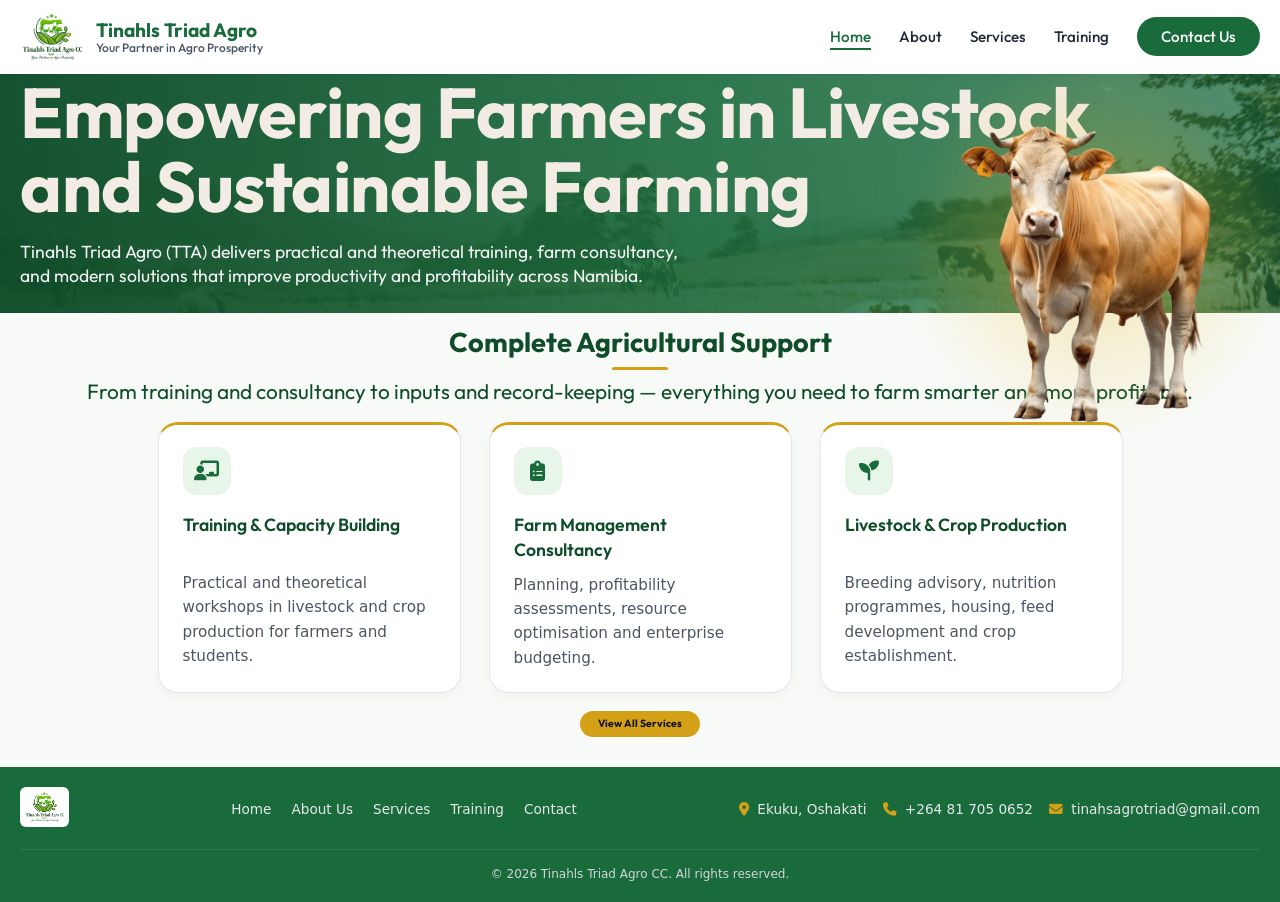
==== index.html @ 54906a51 "Remove hero buttons from index.html Removed the hero buttons section from the hero text." ====
<!DOCTYPE html>
<html lang="en">
<head>
  <meta charset="UTF-8" />
  <meta name="viewport" content="width=device-width, initial-scale=1.0" />
  <title>Tinahls Triad Agro CC | Your Partner in Agro Prosperity</title>
  <link rel="preconnect" href="https://fonts.googleapis.com" />
  <link rel="preconnect" href="https://fonts.gstatic.com" crossorigin />
  <link href="https://fonts.googleapis.com/css2?family=Outfit:wght@400;500;600;700;800&display=swap" rel="stylesheet" />
  <link rel="stylesheet" href="css/style.css" />
  <link rel="stylesheet" href="https://cdnjs.cloudflare.com/ajax/libs/font-awesome/6.5.0/css/all.min.css" />
</head>
<body>

  <!-- Header -->
  <header class="header">
    <div class="container">
      <nav class="nav">
        <a href="index.html" class="logo">
          <img src="images/logo.png" alt="Tinahls Triad Agro Logo" />
          <div class="logo-text">
            Tinahls Triad Agro
            <span>Your Partner in Agro Prosperity</span>
          </div>
        </a>
        <button class="menu-toggle" aria-label="Toggle menu" aria-expanded="false">
          <i class="fas fa-bars"></i>
        </button>
        <ul class="nav-links">
          <li><a href="index.html" class="active">Home</a></li>
          <li><a href="about.html">About</a></li>
          <li><a href="services.html">Services</a></li>
          <li><a href="training.html">Training</a></li>
          <li><a href="contact.html" class="nav-cta">Contact Us</a></li>
        </ul>
      </nav>
    </div>
  </header>

  <!-- Hero Section -->
  <section class="hero">
    <div class="container hero-container">
      <div class="hero-text">
        <h1>Empowering Farmers in Livestock<br />and Sustainable Farming</h1>
        <p>Tinahls Triad Agro (TTA) delivers practical and theoretical training, farm consultancy, and modern solutions that improve productivity and profitability across Namibia.</p>
      </div>
    </div>

    <!-- The cow image -->
    <div class="hero-image">
      <img src="images/cow.png" alt="Cow" />
    </div>
  </section>

  <!-- Services Section -->
  <section class="services-preview">
    <div class="container">
      <div class="section-header">
        <h2>Complete Agricultural Support</h2>
        <p>From training and consultancy to inputs and record-keeping — everything you need to farm smarter and more profitably.</p>
      </div>

      <div class="services-grid">
        <div class="service-card">
          <div class="service-icon"><i class="fas fa-chalkboard-teacher"></i></div>
          <h3>Training &amp; Capacity Building</h3>
          <p>Practical and theoretical workshops in livestock and crop production for farmers and students.</p>
        </div>
        <div class="service-card">
          <div class="service-icon"><i class="fas fa-clipboard-list"></i></div>
          <h3>Farm Management Consultancy</h3>
          <p>Planning, profitability assessments, resource optimisation and enterprise budgeting.</p>
        </div>
        <div class="service-card">
          <div class="service-icon"><i class="fas fa-seedling"></i></div>
          <h3>Livestock &amp; Crop Production</h3>
          <p>Breeding advisory, nutrition programmes, housing, feed development and crop establishment.</p>
        </div>
      </div>

      <div class="view-all-container">
        <a href="services.html" class="btn btn-primary">View All Services</a>
      </div>
    </div>
  </section>

  <!-- Compact Footer -->
  <footer class="footer">
    <div class="container">
      <div class="footer-compact">
        <div class="footer-brand">
          <img src="images/logo1.png" alt="Tinahls Triad Agro" />
        </div>

        <ul class="footer-links">
          <li><a href="index.html">Home</a></li>
          <li><a href="about.html">About Us</a></li>
          <li><a href="services.html">Services</a></li>
          <li><a href="training.html">Training</a></li>
          <li><a href="contact.html">Contact</a></li>
        </ul>

        <div class="footer-contact">
          <span><i class="fas fa-map-marker-alt"></i> Ekuku, Oshakati</span>
          <span><i class="fas fa-phone"></i> +264 81 705 0652</span>
          <span><i class="fas fa-envelope"></i> tinahsagrotriad@gmail.com</span>
        </div>
      </div>

      <div class="footer-bottom">
        <p>&copy; 2026 Tinahls Triad Agro CC. All rights reserved.</p>
      </div>
    </div>
  </footer>

  <script src="js/main.js"></script>
</body>
</html>
---- css/style.css ----
/* ===== Tinahls Triad Agro – Main Stylesheet ===== */
:root {
  --primary: #1a6b3c;
  --primary-dark: #0f4d2a;
  --primary-light: #2d8a52;
  --accent: #d4a017;
  --accent-light: #e8b923;
  --text-dark: #1f2937;
  --text-muted: #4b5563;
  --bg-light: #f8faf7;
  --cream: #f3ece4;
  --white: #ffffff;
  --shadow: 0 10px 30px rgba(0, 0, 0, 0.08);
  --radius: 16px;
  --font-display: 'Outfit', 'Segoe UI', system-ui, sans-serif;
}

* {
  margin: 0;
  padding: 0;
  box-sizing: border-box;
}

a {
  text-decoration: none;
}

body {
  font-family: 'Segoe UI', system-ui, -apple-system, sans-serif;
  color: var(--text-dark);
  line-height: 1.4;
  background: var(--white);
  overflow-x: hidden;
  display: flex;
  flex-direction: column;
  min-height: 100vh;
}

/* ===== CONTAINER ===== */
.container {
  width: 100%;
  max-width: 1300px;
  margin: 0 auto;
  padding: 0 20px;
}

/* ===== HEADER ===== */
.header {
  background: var(--white);
  box-shadow: 0 2px 10px rgba(0, 0, 0, 0.05);
  position: relative;
  z-index: 1000;
  flex-shrink: 0;
}

.nav {
  display: flex;
  align-items: center;
  justify-content: space-between;
  padding: 12px 0;
}

.logo { display: flex; align-items: center; gap: 12px; }
.logo img { height: 50px; width: auto; }
.logo-text { font-family: var(--font-display); font-size: 1.2rem; font-weight: 700; color: var(--primary); line-height: 1.1; }
.logo-text span { display: block; font-size: 0.75rem; font-weight: 500; color: var(--text-muted); }

.nav-links { display: flex; gap: 28px; list-style: none; align-items: center; }
.nav-links a { font-family: var(--font-display); font-weight: 500; color: var(--text-dark); font-size: 0.95rem; transition: color 0.2s; position: relative; }
.nav-links a:hover, .nav-links a.active { color: var(--primary); }
.nav-links a.active::after { content: ''; position: absolute; bottom: -4px; left: 0; width: 100%; height: 2px; background: var(--primary); }
.nav-cta { background: var(--primary); color: white !important; padding: 10px 24px; border-radius: 50px; }
.menu-toggle { display: none; background: none; border: none; font-size: 1.5rem; color: var(--primary); cursor: pointer; }

/* ===== HERO SECTION ===== */
.hero {
  /* Dark-green overlay on top of the photo. If the photo is missing, the plain green still shows. */
  background:
    linear-gradient(90deg, rgba(15, 77, 42, 0.96) 0%, rgba(26, 107, 60, 0.88) 55%, rgba(26, 107, 60, 0.65) 100%),
    url('../images/hero-bg.jpg') center / cover no-repeat,
    var(--primary);
  color: white;
  padding: 2px 0 26px;
  position: relative;
  flex-shrink: 0;
}

.hero-container {
  position: relative;
  z-index: 2;
}

.hero-text {
  max-width: 100%;
}

.hero-text h1 {
  font-family: var(--font-display);
  font-size: clamp(2.2rem, 5.6vw, 4.4rem);
  line-height: 1.05;
  margin-bottom: 16px;
  font-weight: 700;
  letter-spacing: -0.5px;
  color: var(--cream);
}

.hero-text p {
  font-family: var(--font-display);
  font-size: 1.1rem;
  opacity: 0.95;
  margin-bottom: 0;
  line-height: 1.35;
  max-width: 680px;
}

.btn {
  display: inline-flex;
  align-items: center;
  justify-content: center;
  padding: 14px 36px;
  border-radius: 50px;
  font-family: var(--font-display);
  font-weight: 700;
  font-size: 1.05rem;
  transition: all 0.3s ease;
  border: none;
  cursor: pointer;
}

.btn-outline { background: transparent; color: white; border: 2px solid rgba(255, 255, 255, 0.6); }
.btn-outline:hover { background: white; color: var(--primary); }
.btn-primary { background: var(--accent); color: #111; }

/* THE COW – starts near the top of the hero, hangs over the cards */
.hero-image {
  position: absolute;
  right: 2%;
  top: 40px;
  width: 29%;
  max-width: 320px;
  z-index: 10;
}

/* Soft gold glow behind the cow */
.hero-image::before {
  content: '';
  position: absolute;
  left: 50%;
  top: 42%;
  width: 130%;
  aspect-ratio: 1;
  transform: translate(-50%, -50%);
  background: radial-gradient(circle, rgba(232, 185, 35, 0.35) 0%, rgba(232, 185, 35, 0) 65%);
  z-index: -1;
  pointer-events: none;
}

.hero-image img {
  display: block;
  width: 100%;
  height: auto;
  object-fit: contain;
}

/* ===== SERVICES SECTION ===== */
.services-preview {
  padding: 10px 0 30px;
  background: var(--bg-light);
  flex-grow: 1;
  position: relative;
  z-index: 5;
}

.section-header { text-align: center; margin-bottom: 18px; }
.section-header h2 {
  font-family: var(--font-display);
  font-size: 1.7rem;
  font-weight: 700;
  color: var(--primary-dark);
  margin-bottom: 2px;
}
.section-header h2::after {
  content: '';
  display: block;
  width: 56px;
  height: 3px;
  margin: 6px auto 8px;
  border-radius: 3px;
  background: var(--accent);
}
.section-header p {
  font-family: var(--font-display);
  color: var(--primary-dark);
  font-size: 1.3rem;
  font-weight: 400;
  line-height: 1.25;
}

.services-grid {
  display: grid;
  grid-template-columns: repeat(3, 1fr);
  gap: 28px;
  max-width: 965px;
  margin: 0 auto 18px;
}
.service-card {
  background: white;
  border: 1px solid #e5e7eb;
  border-radius: 20px;
  padding: 22px 24px;
  box-shadow: 0 4px 10px rgba(0,0,0,0.03);
  border-top: 3px solid var(--accent);
  transition: transform 0.25s ease, box-shadow 0.25s ease;
}
.service-card:hover {
  transform: translateY(-6px);
  box-shadow: 0 14px 30px rgba(0,0,0,0.10);
}
.service-icon {
  width: 48px;
  height: 48px;
  background: #e8f5e9;
  border-radius: 14px;
  display: flex;
  align-items: center;
  justify-content: center;
  font-size: 1.25rem;
  color: var(--primary);
  margin-bottom: 18px;
}
.service-card h3 { font-family: var(--font-display); font-size: 1.1rem; font-weight: 600; margin-bottom: 10px; color: var(--primary-dark); min-height: 2.7em; }
.service-card p { color: var(--text-muted); font-size: 0.95rem; line-height: 1.6; }

.view-all-container { text-align: center; }
.view-all-container .btn-primary {
  padding: 6px 18px;
  font-size: 0.65rem;
  font-weight: 700;
}

/* ===== COMPACT FOOTER ===== */
.footer { background: var(--primary); color: #d1d5db; padding: 20px 0; flex-shrink: 0; }
.footer-compact { display: flex; justify-content: space-between; align-items: center; flex-wrap: wrap; gap: 15px; font-size: 0.85rem; }
.footer-brand img { height: 40px; background: white; padding: 4px; border-radius: 6px; }
.footer-links { display: flex; gap: 20px; list-style: none; }
.footer-links a { color: #e5e7eb !important; transition: color 0.2s; }
.footer-links a:hover { color: var(--accent) !important; }
.footer-contact { display: flex; gap: 16px; align-items: center; color: #e5e7eb; }
.footer-contact i { color: var(--accent); margin-right: 4px; }
.footer-bottom { text-align: center; margin-top: 16px; padding-top: 16px; border-top: 1px solid rgba(255,255,255,0.1); font-size: 0.75rem; }

/* ===== RESPONSIVE ===== */
@media (max-width: 992px) {
  .hero { padding: 20px 0 170px; }
  .hero-text { text-align: center; }
  .hero-text h1 br { display: none; }
  .hero-text p { margin: 0 auto; }

  .hero-image {
    right: 50%;
    top: auto;
    transform: translateX(50%);
    bottom: -20px;
    width: 80%;
    max-width: 300px;
  }

  .services-preview { padding-top: 40px; }
  .services-grid { grid-template-columns: 1fr; max-width: 420px; }
  .service-card h3 { min-height: 0; }
  body { min-height: auto; }
  .container { padding: 0 20px; }
}

@media (max-width: 768px) {
  .menu-toggle { display: block; }
  .nav-links { display: none; position: absolute; top: 100%; left: 0; right: 0; background: white; flex-direction: column; padding: 20px; box-shadow: 0 10px 20px rgba(0,0,0,0.1); }
  .nav-links.active { display: flex; }
  .footer-compact { flex-direction: column; text-align: center; }
  .footer-links, .footer-contact { flex-direction: column; gap: 10px; }
}
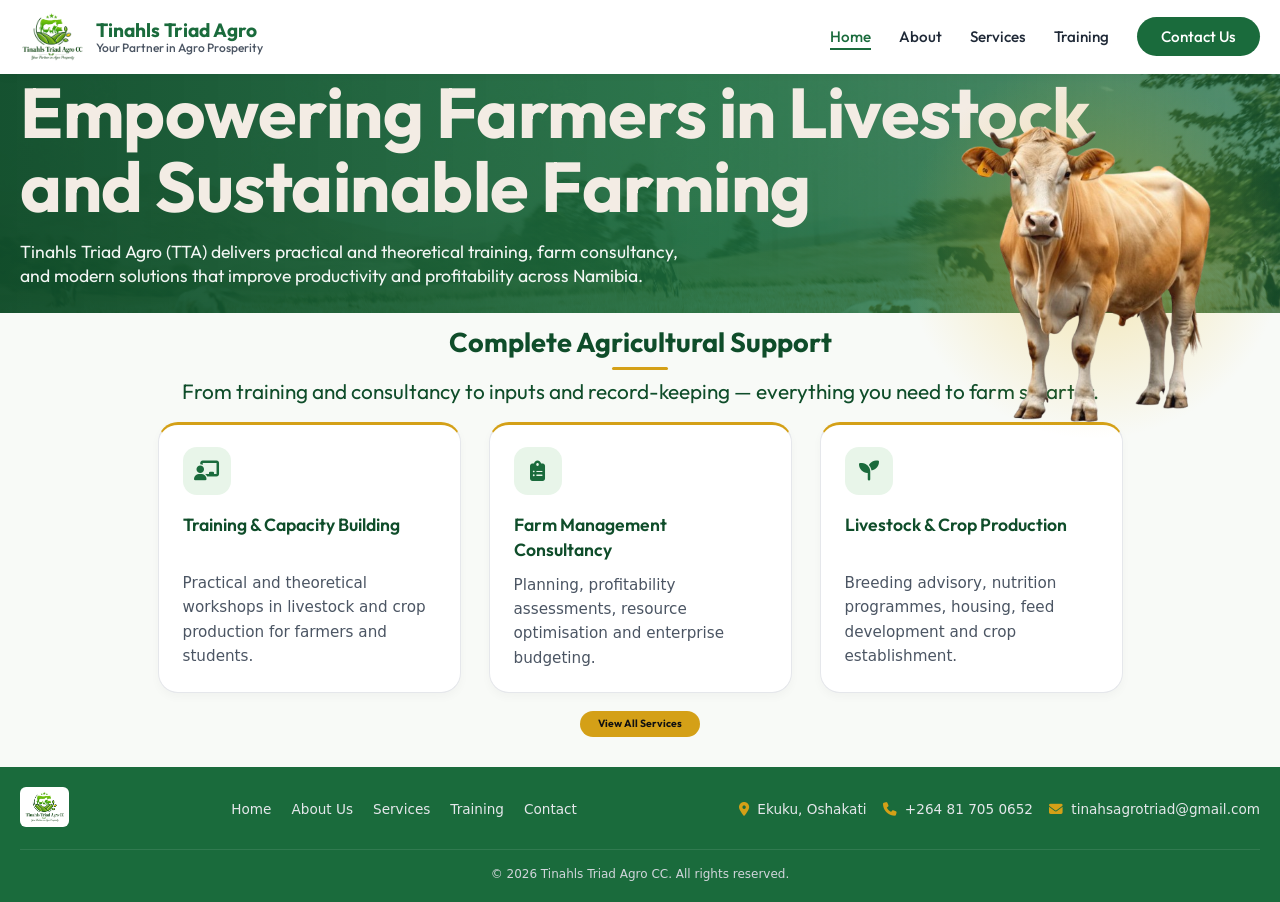
==== commit b84ff8c1: "Update index.html" ====
--- a/index.html
+++ b/index.html
@@ -57,7 +57,7 @@
     <div class="container">
       <div class="section-header">
         <h2>Complete Agricultural Support</h2>
-        <p>From training and consultancy to inputs and record-keeping — everything you need to farm smarter and more profitably.</p>
+        <p>From training and consultancy to inputs and record-keeping — everything you need to farm smarter.</p>
       </div>
 
       <div class="services-grid">
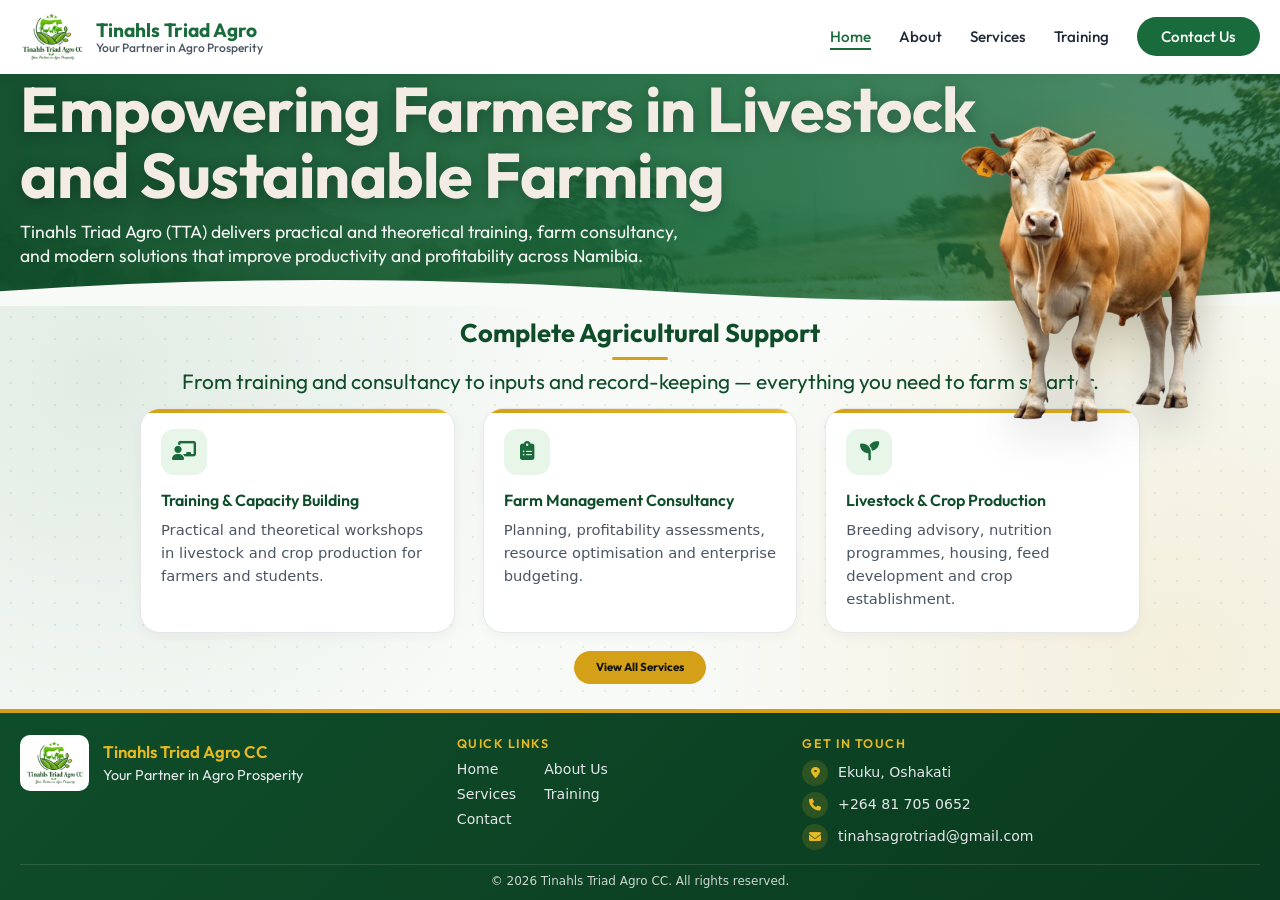
==== commit 4a3d1b2c: "Add meta description and update footer structure" ====
--- a/index.html
+++ b/index.html
@@ -4,6 +4,7 @@
   <meta charset="UTF-8" />
   <meta name="viewport" content="width=device-width, initial-scale=1.0" />
   <title>Tinahls Triad Agro CC | Your Partner in Agro Prosperity</title>
+  <meta name="description" content="Tinahls Triad Agro (TTA) delivers training, farm consultancy and modern solutions that improve productivity and profitability for farmers across Namibia." />
   <link rel="preconnect" href="https://fonts.googleapis.com" />
   <link rel="preconnect" href="https://fonts.gstatic.com" crossorigin />
   <link href="https://fonts.googleapis.com/css2?family=Outfit:wght@400;500;600;700;800&display=swap" rel="stylesheet" />
@@ -84,26 +85,36 @@
     </div>
   </section>
 
-  <!-- Compact Footer -->
+  <!-- Footer -->
   <footer class="footer">
     <div class="container">
-      <div class="footer-compact">
+      <div class="footer-grid">
         <div class="footer-brand">
           <img src="images/logo1.png" alt="Tinahls Triad Agro" />
+          <p>
+            <strong>Tinahls Triad Agro CC</strong>
+            Your Partner in Agro Prosperity
+          </p>
         </div>
 
-        <ul class="footer-links">
-          <li><a href="index.html">Home</a></li>
-          <li><a href="about.html">About Us</a></li>
-          <li><a href="services.html">Services</a></li>
-          <li><a href="training.html">Training</a></li>
-          <li><a href="contact.html">Contact</a></li>
-        </ul>
+        <div class="footer-col">
+          <h4>Quick Links</h4>
+          <ul class="footer-links">
+            <li><a href="index.html">Home</a></li>
+            <li><a href="about.html">About Us</a></li>
+            <li><a href="services.html">Services</a></li>
+            <li><a href="training.html">Training</a></li>
+            <li><a href="contact.html">Contact</a></li>
+          </ul>
+        </div>
 
-        <div class="footer-contact">
-          <span><i class="fas fa-map-marker-alt"></i> Ekuku, Oshakati</span>
-          <span><i class="fas fa-phone"></i> +264 81 705 0652</span>
-          <span><i class="fas fa-envelope"></i> tinahsagrotriad@gmail.com</span>
+        <div class="footer-col">
+          <h4>Get in Touch</h4>
+          <div class="footer-contact">
+            <span><i class="fas fa-map-marker-alt"></i> Ekuku, Oshakati</span>
+            <span><i class="fas fa-phone"></i> +264 81 705 0652</span>
+            <span><i class="fas fa-envelope"></i> tinahsagrotriad@gmail.com</span>
+          </div>
         </div>
       </div>
 
--- a/css/style.css
+++ b/css/style.css
@@ -1,7 +1,8 @@
-/* ===== Tinahls Triad Agro – Main Stylesheet ===== */
+/* ===== Tinahls Triad Agro – Main Stylesheet (final) ===== */
 :root {
   --primary: #1a6b3c;
   --primary-dark: #0f4d2a;
+  --primary-deep: #0a3a1f;
   --primary-light: #2d8a52;
   --accent: #d4a017;
   --accent-light: #e8b923;
@@ -21,8 +22,14 @@
   box-sizing: border-box;
 }
 
-a {
-  text-decoration: none;
+html { scroll-behavior: smooth; }
+
+a { text-decoration: none; }
+a:focus-visible,
+button:focus-visible {
+  outline: 3px solid var(--accent-light);
+  outline-offset: 3px;
+  border-radius: 6px;
 }
 
 body {
@@ -36,6 +43,16 @@
   min-height: 100vh;
 }
 
+/* ===== ANIMATIONS (play once on load) ===== */
+@keyframes fadeUp {
+  from { opacity: 0; transform: translateY(16px); }
+  to   { opacity: 1; transform: none; }
+}
+@keyframes fadeIn {
+  from { opacity: 0; }
+  to   { opacity: 1; }
+}
+
 /* ===== CONTAINER ===== */
 .container {
   width: 100%;
@@ -69,7 +86,8 @@
 .nav-links a { font-family: var(--font-display); font-weight: 500; color: var(--text-dark); font-size: 0.95rem; transition: color 0.2s; position: relative; }
 .nav-links a:hover, .nav-links a.active { color: var(--primary); }
 .nav-links a.active::after { content: ''; position: absolute; bottom: -4px; left: 0; width: 100%; height: 2px; background: var(--primary); }
-.nav-cta { background: var(--primary); color: white !important; padding: 10px 24px; border-radius: 50px; }
+.nav-cta { background: var(--primary); color: white !important; padding: 10px 24px; border-radius: 50px; transition: background 0.25s, transform 0.25s; }
+.nav-cta:hover { background: var(--primary-dark); transform: translateY(-2px); }
 .menu-toggle { display: none; background: none; border: none; font-size: 1.5rem; color: var(--primary); cursor: pointer; }
 
 /* ===== HERO SECTION ===== */
@@ -80,9 +98,22 @@
     url('../images/hero-bg.jpg') center / cover no-repeat,
     var(--primary);
   color: white;
-  padding: 2px 0 26px;
+  padding: 2px 0 38px;
   position: relative;
   flex-shrink: 0;
+}
+
+/* Soft curved edge at the bottom of the hero */
+.hero::after {
+  content: '';
+  position: absolute;
+  left: 0;
+  right: 0;
+  bottom: -1px;
+  height: 34px;
+  z-index: 1;
+  pointer-events: none;
+  background: url("data:image/svg+xml,%3Csvg xmlns='http://www.w3.org/2000/svg' viewBox='0 0 1440 60' preserveAspectRatio='none'%3E%3Cpath fill='%23f8faf7' d='M0 60V32C240 6 480 6 720 30s480 26 720 2V60z'/%3E%3C/svg%3E") center / 100% 100% no-repeat;
 }
 
 .hero-container {
@@ -96,12 +127,14 @@
 
 .hero-text h1 {
   font-family: var(--font-display);
-  font-size: clamp(2.2rem, 5.6vw, 4.4rem);
+  font-size: clamp(2.2rem, min(5.4vw, 7vh), 4.2rem);
   line-height: 1.05;
-  margin-bottom: 16px;
+  margin-bottom: 12px;
   font-weight: 700;
   letter-spacing: -0.5px;
   color: var(--cream);
+  text-shadow: 0 2px 14px rgba(0, 0, 0, 0.25);
+  animation: fadeUp 0.7s ease backwards;
 }
 
 .hero-text p {
@@ -111,6 +144,7 @@
   margin-bottom: 0;
   line-height: 1.35;
   max-width: 680px;
+  animation: fadeUp 0.7s ease 0.15s backwards;
 }
 
 .btn {
@@ -127,9 +161,8 @@
   cursor: pointer;
 }
 
-.btn-outline { background: transparent; color: white; border: 2px solid rgba(255, 255, 255, 0.6); }
-.btn-outline:hover { background: white; color: var(--primary); }
 .btn-primary { background: var(--accent); color: #111; }
+.btn-primary:hover { background: var(--accent-light); transform: translateY(-2px); box-shadow: 0 8px 18px rgba(212, 160, 23, 0.35); }
 
 /* THE COW – starts near the top of the hero, hangs over the cards */
 .hero-image {
@@ -139,6 +172,7 @@
   width: 29%;
   max-width: 320px;
   z-index: 10;
+  animation: fadeIn 0.9s ease 0.2s backwards;
 }
 
 /* Soft gold glow behind the cow */
@@ -147,10 +181,10 @@
   position: absolute;
   left: 50%;
   top: 42%;
-  width: 130%;
+  width: 110%;
   aspect-ratio: 1;
   transform: translate(-50%, -50%);
-  background: radial-gradient(circle, rgba(232, 185, 35, 0.35) 0%, rgba(232, 185, 35, 0) 65%);
+  background: radial-gradient(circle, rgba(232, 185, 35, 0.25) 0%, rgba(232, 185, 35, 0) 60%);
   z-index: -1;
   pointer-events: none;
 }
@@ -160,21 +194,30 @@
   width: 100%;
   height: auto;
   object-fit: contain;
+  filter: drop-shadow(0 14px 22px rgba(0, 0, 0, 0.22));
 }
 
 /* ===== SERVICES SECTION ===== */
 .services-preview {
-  padding: 10px 0 30px;
-  background: var(--bg-light);
+  padding: 8px 0 24px;
   flex-grow: 1;
   position: relative;
   z-index: 5;
-}
-
-.section-header { text-align: center; margin-bottom: 18px; }
+  display: flex;
+  flex-direction: column;
+  justify-content: center;
+  /* Soft pattern: faint dots + green and gold glows */
+  background:
+    radial-gradient(circle at 8% 18%, rgba(26, 107, 60, 0.10), transparent 38%),
+    radial-gradient(circle at 92% 88%, rgba(212, 160, 23, 0.12), transparent 40%),
+    radial-gradient(rgba(26, 107, 60, 0.10) 1px, transparent 1.4px) 0 0 / 22px 22px,
+    var(--bg-light);
+}
+
+.section-header { text-align: center; margin-bottom: 14px; animation: fadeUp 0.7s ease 0.25s backwards; }
 .section-header h2 {
   font-family: var(--font-display);
-  font-size: 1.7rem;
+  font-size: 1.6rem;
   font-weight: 700;
   color: var(--primary-dark);
   margin-bottom: 2px;
@@ -200,54 +243,123 @@
   display: grid;
   grid-template-columns: repeat(3, 1fr);
   gap: 28px;
-  max-width: 965px;
+  max-width: 1000px;
   margin: 0 auto 18px;
 }
 .service-card {
+  position: relative;
+  overflow: hidden;
   background: white;
   border: 1px solid #e5e7eb;
   border-radius: 20px;
-  padding: 22px 24px;
-  box-shadow: 0 4px 10px rgba(0,0,0,0.03);
-  border-top: 3px solid var(--accent);
-  transition: transform 0.25s ease, box-shadow 0.25s ease;
+  padding: 20px 20px 22px;
+  box-shadow: 0 4px 12px rgba(0, 0, 0, 0.04);
+  transition: transform 0.25s ease, box-shadow 0.25s ease, border-color 0.25s ease;
+  animation: fadeUp 0.7s ease backwards;
+}
+.service-card:nth-child(1) { animation-delay: 0.30s; }
+.service-card:nth-child(2) { animation-delay: 0.40s; }
+.service-card:nth-child(3) { animation-delay: 0.50s; }
+
+/* Straight gold bar across the top of each card */
+.service-card::before {
+  content: '';
+  position: absolute;
+  top: 0;
+  left: 0;
+  right: 0;
+  height: 4px;
+  background: linear-gradient(90deg, var(--accent), var(--accent-light));
 }
 .service-card:hover {
   transform: translateY(-6px);
-  box-shadow: 0 14px 30px rgba(0,0,0,0.10);
+  border-color: rgba(26, 107, 60, 0.25);
+  box-shadow: 0 16px 32px rgba(15, 77, 42, 0.14);
 }
 .service-icon {
-  width: 48px;
-  height: 48px;
+  width: 46px;
+  height: 46px;
   background: #e8f5e9;
-  border-radius: 14px;
+  border-radius: 13px;
   display: flex;
   align-items: center;
   justify-content: center;
-  font-size: 1.25rem;
+  font-size: 1.2rem;
   color: var(--primary);
-  margin-bottom: 18px;
-}
-.service-card h3 { font-family: var(--font-display); font-size: 1.1rem; font-weight: 600; margin-bottom: 10px; color: var(--primary-dark); min-height: 2.7em; }
-.service-card p { color: var(--text-muted); font-size: 0.95rem; line-height: 1.6; }
-
-.view-all-container { text-align: center; }
+  margin-bottom: 14px;
+  transition: background 0.25s, color 0.25s;
+}
+.service-card:hover .service-icon { background: var(--primary); color: white; }
+.service-card h3 { font-family: var(--font-display); font-size: 1rem; font-weight: 600; margin-bottom: 8px; color: var(--primary-dark); }
+.service-card p { color: var(--text-muted); font-size: 0.92rem; line-height: 1.55; }
+
+.view-all-container { text-align: center; animation: fadeUp 0.7s ease 0.6s backwards; }
 .view-all-container .btn-primary {
-  padding: 6px 18px;
-  font-size: 0.65rem;
+  padding: 8px 22px;
+  font-size: 0.72rem;
   font-weight: 700;
 }
 
-/* ===== COMPACT FOOTER ===== */
-.footer { background: var(--primary); color: #d1d5db; padding: 20px 0; flex-shrink: 0; }
-.footer-compact { display: flex; justify-content: space-between; align-items: center; flex-wrap: wrap; gap: 15px; font-size: 0.85rem; }
-.footer-brand img { height: 40px; background: white; padding: 4px; border-radius: 6px; }
-.footer-links { display: flex; gap: 20px; list-style: none; }
-.footer-links a { color: #e5e7eb !important; transition: color 0.2s; }
-.footer-links a:hover { color: var(--accent) !important; }
-.footer-contact { display: flex; gap: 16px; align-items: center; color: #e5e7eb; }
-.footer-contact i { color: var(--accent); margin-right: 4px; }
-.footer-bottom { text-align: center; margin-top: 16px; padding-top: 16px; border-top: 1px solid rgba(255,255,255,0.1); font-size: 0.75rem; }
+/* ===== FOOTER ===== */
+.footer {
+  background: linear-gradient(135deg, var(--primary-dark) 0%, var(--primary-deep) 100%);
+  color: #d1d5db;
+  padding: 22px 0 10px;
+  flex-shrink: 0;
+  position: relative;
+  border-top: 4px solid var(--accent);
+}
+
+.footer-grid {
+  display: grid;
+  grid-template-columns: 1.3fr 1fr 1.5fr;
+  gap: 40px;
+  align-items: start;
+  font-size: 0.88rem;
+}
+
+.footer-brand { display: flex; align-items: center; gap: 14px; }
+.footer-brand img { height: 56px; width: auto; background: white; padding: 5px; border-radius: 10px; flex-shrink: 0; }
+.footer-brand p { font-family: var(--font-display); font-size: 0.9rem; line-height: 1.4; color: #e5e7eb; }
+.footer-brand strong { display: block; color: var(--accent-light); font-size: 1.05rem; font-weight: 600; margin-bottom: 2px; }
+
+.footer h4 {
+  font-family: var(--font-display);
+  font-size: 0.78rem;
+  font-weight: 600;
+  letter-spacing: 1.5px;
+  text-transform: uppercase;
+  color: var(--accent-light);
+  margin-bottom: 8px;
+}
+
+.footer-links { list-style: none; display: grid; grid-template-columns: repeat(2, auto); justify-content: start; gap: 5px 28px; }
+.footer-links a { color: #e5e7eb !important; transition: color 0.2s, padding-left 0.2s; }
+.footer-links a:hover { color: var(--accent-light) !important; padding-left: 4px; }
+
+.footer-contact { display: flex; flex-direction: column; gap: 6px; color: #e5e7eb; }
+.footer-contact span { display: flex; align-items: center; gap: 10px; }
+.footer-contact i {
+  width: 26px;
+  height: 26px;
+  flex-shrink: 0;
+  display: inline-flex;
+  align-items: center;
+  justify-content: center;
+  border-radius: 50%;
+  background: rgba(232, 185, 35, 0.15);
+  color: var(--accent-light);
+  font-size: 0.75rem;
+}
+
+.footer-bottom {
+  text-align: center;
+  margin-top: 14px;
+  padding-top: 8px;
+  border-top: 1px solid rgba(255, 255, 255, 0.12);
+  font-size: 0.75rem;
+  color: #cbd5d0;
+}
 
 /* ===== RESPONSIVE ===== */
 @media (max-width: 992px) {
@@ -267,15 +379,22 @@
 
   .services-preview { padding-top: 40px; }
   .services-grid { grid-template-columns: 1fr; max-width: 420px; }
-  .service-card h3 { min-height: 0; }
   body { min-height: auto; }
   .container { padding: 0 20px; }
+
+  .footer-grid { grid-template-columns: 1fr; gap: 22px; text-align: center; }
+  .footer-brand { justify-content: center; text-align: left; }
+  .footer-links { justify-content: center; }
+  .footer-contact { align-items: center; }
 }
 
 @media (max-width: 768px) {
   .menu-toggle { display: block; }
   .nav-links { display: none; position: absolute; top: 100%; left: 0; right: 0; background: white; flex-direction: column; padding: 20px; box-shadow: 0 10px 20px rgba(0,0,0,0.1); }
   .nav-links.active { display: flex; }
-  .footer-compact { flex-direction: column; text-align: center; }
-  .footer-links, .footer-contact { flex-direction: column; gap: 10px; }
-}
+}
+
+@media (prefers-reduced-motion: reduce) {
+  *, *::before, *::after { animation: none !important; transition: none !important; }
+  html { scroll-behavior: auto; }
+}
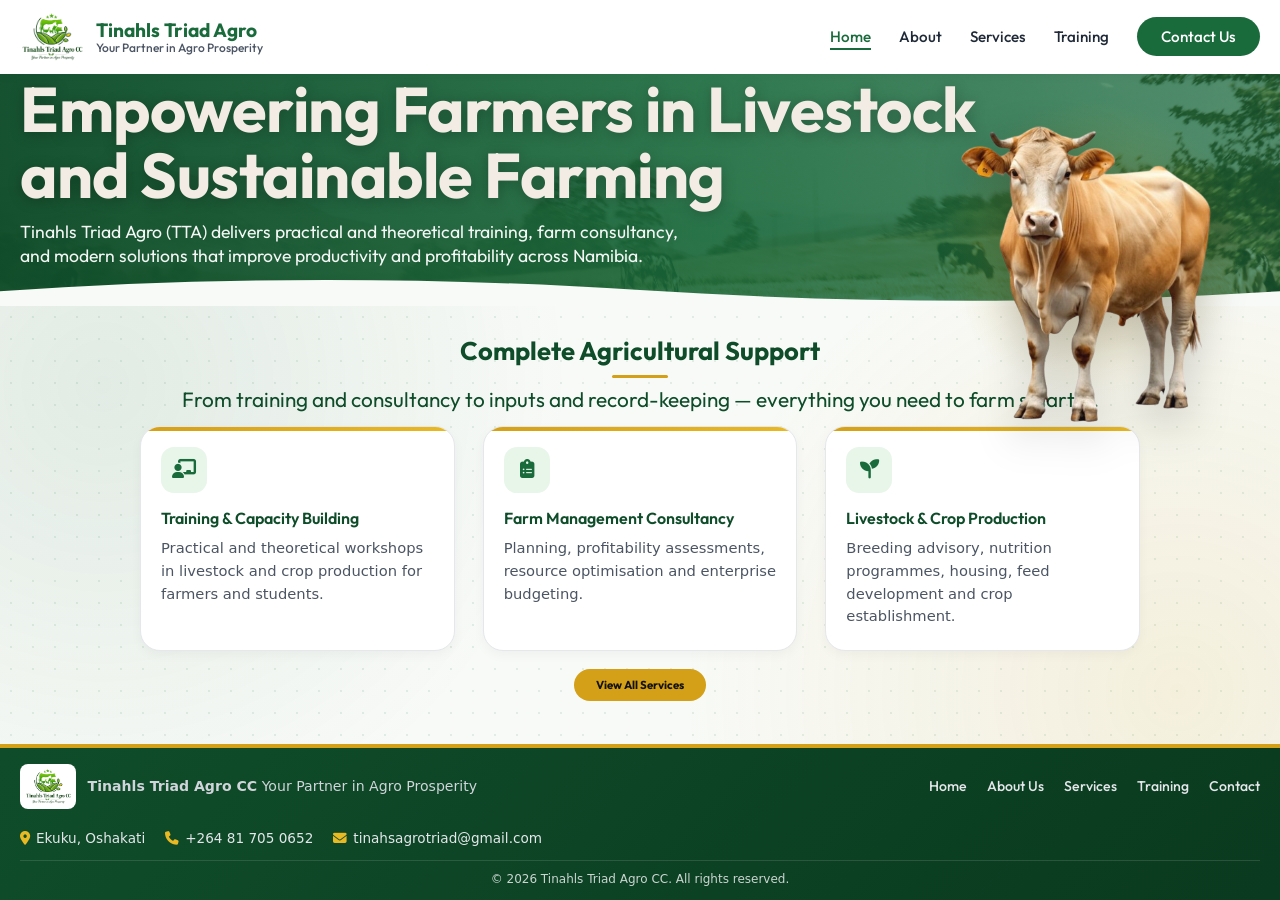
==== commit 2e56e0af: "Update index.html" ====
--- a/index.html
+++ b/index.html
@@ -89,16 +89,17 @@
   <footer class="footer">
     <div class="container">
       <div class="footer-grid">
+        <!-- Brand -->
         <div class="footer-brand">
           <img src="images/logo1.png" alt="Tinahls Triad Agro" />
-          <p>
+          <div class="footer-brand-text">
             <strong>Tinahls Triad Agro CC</strong>
-            Your Partner in Agro Prosperity
-          </p>
+            <span>Your Partner in Agro Prosperity</span>
+          </div>
         </div>
 
+        <!-- Links -->
         <div class="footer-col">
-          <h4>Quick Links</h4>
           <ul class="footer-links">
             <li><a href="index.html">Home</a></li>
             <li><a href="about.html">About Us</a></li>
@@ -108,8 +109,8 @@
           </ul>
         </div>
 
+        <!-- Contact -->
         <div class="footer-col">
-          <h4>Get in Touch</h4>
           <div class="footer-contact">
             <span><i class="fas fa-map-marker-alt"></i> Ekuku, Oshakati</span>
             <span><i class="fas fa-phone"></i> +264 81 705 0652</span>
--- a/css/style.css
+++ b/css/style.css
@@ -43,7 +43,7 @@
   min-height: 100vh;
 }
 
-/* ===== ANIMATIONS (play once on load) ===== */
+/* ===== ANIMATIONS ===== */
 @keyframes fadeUp {
   from { opacity: 0; transform: translateY(16px); }
   to   { opacity: 1; transform: none; }
@@ -92,7 +92,6 @@
 
 /* ===== HERO SECTION ===== */
 .hero {
-  /* Dark-green overlay on top of the photo. If the photo is missing, the plain green still shows. */
   background:
     linear-gradient(90deg, rgba(15, 77, 42, 0.96) 0%, rgba(26, 107, 60, 0.88) 55%, rgba(26, 107, 60, 0.65) 100%),
     url('../images/hero-bg.jpg') center / cover no-repeat,
@@ -103,7 +102,6 @@
   flex-shrink: 0;
 }
 
-/* Soft curved edge at the bottom of the hero */
 .hero::after {
   content: '';
   position: absolute;
@@ -164,7 +162,6 @@
 .btn-primary { background: var(--accent); color: #111; }
 .btn-primary:hover { background: var(--accent-light); transform: translateY(-2px); box-shadow: 0 8px 18px rgba(212, 160, 23, 0.35); }
 
-/* THE COW – starts near the top of the hero, hangs over the cards */
 .hero-image {
   position: absolute;
   right: 2%;
@@ -175,7 +172,6 @@
   animation: fadeIn 0.9s ease 0.2s backwards;
 }
 
-/* Soft gold glow behind the cow */
 .hero-image::before {
   content: '';
   position: absolute;
@@ -206,7 +202,6 @@
   display: flex;
   flex-direction: column;
   justify-content: center;
-  /* Soft pattern: faint dots + green and gold glows */
   background:
     radial-gradient(circle at 8% 18%, rgba(26, 107, 60, 0.10), transparent 38%),
     radial-gradient(circle at 92% 88%, rgba(212, 160, 23, 0.12), transparent 40%),
@@ -261,7 +256,6 @@
 .service-card:nth-child(2) { animation-delay: 0.40s; }
 .service-card:nth-child(3) { animation-delay: 0.50s; }
 
-/* Straight gold bar across the top of each card */
 .service-card::before {
   content: '';
   position: absolute;
@@ -300,62 +294,85 @@
   font-weight: 700;
 }
 
-/* ===== FOOTER ===== */
+/* ===== FOOTER (Horizontal Layout) ===== */
 .footer {
   background: linear-gradient(135deg, var(--primary-dark) 0%, var(--primary-deep) 100%);
   color: #d1d5db;
-  padding: 22px 0 10px;
+  padding: 16px 0 12px; /* Reduced padding to make it slimmer */
   flex-shrink: 0;
   position: relative;
   border-top: 4px solid var(--accent);
 }
 
 .footer-grid {
-  display: grid;
-  grid-template-columns: 1.3fr 1fr 1.5fr;
-  gap: 40px;
-  align-items: start;
+  display: flex;
+  flex-direction: row; /* Changed to row to put everything horizontal */
+  justify-content: space-between;
+  align-items: center;
+  flex-wrap: wrap;
+  gap: 20px;
   font-size: 0.88rem;
 }
 
-.footer-brand { display: flex; align-items: center; gap: 14px; }
-.footer-brand img { height: 56px; width: auto; background: white; padding: 5px; border-radius: 10px; flex-shrink: 0; }
-.footer-brand p { font-family: var(--font-display); font-size: 0.9rem; line-height: 1.4; color: #e5e7eb; }
-.footer-brand strong { display: block; color: var(--accent-light); font-size: 1.05rem; font-weight: 600; margin-bottom: 2px; }
-
-.footer h4 {
-  font-family: var(--font-display);
-  font-size: 0.78rem;
-  font-weight: 600;
-  letter-spacing: 1.5px;
-  text-transform: uppercase;
-  color: var(--accent-light);
-  margin-bottom: 8px;
-}
-
-.footer-links { list-style: none; display: grid; grid-template-columns: repeat(2, auto); justify-content: start; gap: 5px 28px; }
-.footer-links a { color: #e5e7eb !important; transition: color 0.2s, padding-left 0.2s; }
-.footer-links a:hover { color: var(--accent-light) !important; padding-left: 4px; }
-
-.footer-contact { display: flex; flex-direction: column; gap: 6px; color: #e5e7eb; }
-.footer-contact span { display: flex; align-items: center; gap: 10px; }
-.footer-contact i {
-  width: 26px;
-  height: 26px;
-  flex-shrink: 0;
-  display: inline-flex;
-  align-items: center;
-  justify-content: center;
-  border-radius: 50%;
-  background: rgba(232, 185, 35, 0.15);
-  color: var(--accent-light);
-  font-size: 0.75rem;
-}
-
+/* Brand */
+.footer-brand { 
+  display: flex; 
+  align-items: center; 
+  gap: 12px; 
+}
+.footer-brand img { 
+  height: 45px; 
+  width: auto; 
+  background: white; 
+  padding: 4px; 
+  border-radius: 8px; 
+}
+.footer-brand p { 
+  font-family: var(--font-display); 
+  font-size: 0.85rem; 
+  line-height: 1.3; 
+  color: #e5e7eb; 
+  display: none; /* Hide text on desktop to save space */
+}
+
+/* Links */
+.footer-col h4 { display: none; /* Hide headings on desktop */ }
+.footer-links { 
+  list-style: none; 
+  display: flex; 
+  flex-direction: row; 
+  gap: 20px; 
+}
+.footer-links a { 
+  color: #e5e7eb !important; 
+  font-family: var(--font-display);
+  font-weight: 500;
+  transition: color 0.2s; 
+}
+.footer-links a:hover { 
+  color: var(--accent-light) !important; 
+}
+
+/* Contact */
+.footer-contact { 
+  display: flex; 
+  flex-direction: row; 
+  gap: 20px; 
+  color: #e5e7eb; 
+  font-size: 0.85rem;
+}
+.footer-contact span { 
+  display: flex; 
+  align-items: center; 
+  gap: 6px; 
+}
+.footer-contact i { color: var(--accent-light); }
+
+/* Bottom Copyright */
 .footer-bottom {
   text-align: center;
-  margin-top: 14px;
-  padding-top: 8px;
+  margin-top: 12px;
+  padding-top: 10px;
   border-top: 1px solid rgba(255, 255, 255, 0.12);
   font-size: 0.75rem;
   color: #cbd5d0;
@@ -382,10 +399,17 @@
   body { min-height: auto; }
   .container { padding: 0 20px; }
 
-  .footer-grid { grid-template-columns: 1fr; gap: 22px; text-align: center; }
-  .footer-brand { justify-content: center; text-align: left; }
-  .footer-links { justify-content: center; }
-  .footer-contact { align-items: center; }
+  /* Revert footer to stacked on mobile/tablet */
+  .footer-grid { 
+    flex-direction: column; 
+    text-align: center; 
+    gap: 16px;
+  }
+  .footer-brand { justify-content: center; }
+  .footer-brand p { display: block; } /* Show text on mobile */
+  .footer-col h4 { display: block; margin-bottom: 8px; color: var(--accent-light); font-size: 0.8rem; text-transform: uppercase; } /* Show headings on mobile */
+  .footer-links { flex-direction: column; gap: 8px; }
+  .footer-contact { flex-direction: column; gap: 8px; align-items: center; }
 }
 
 @media (max-width: 768px) {
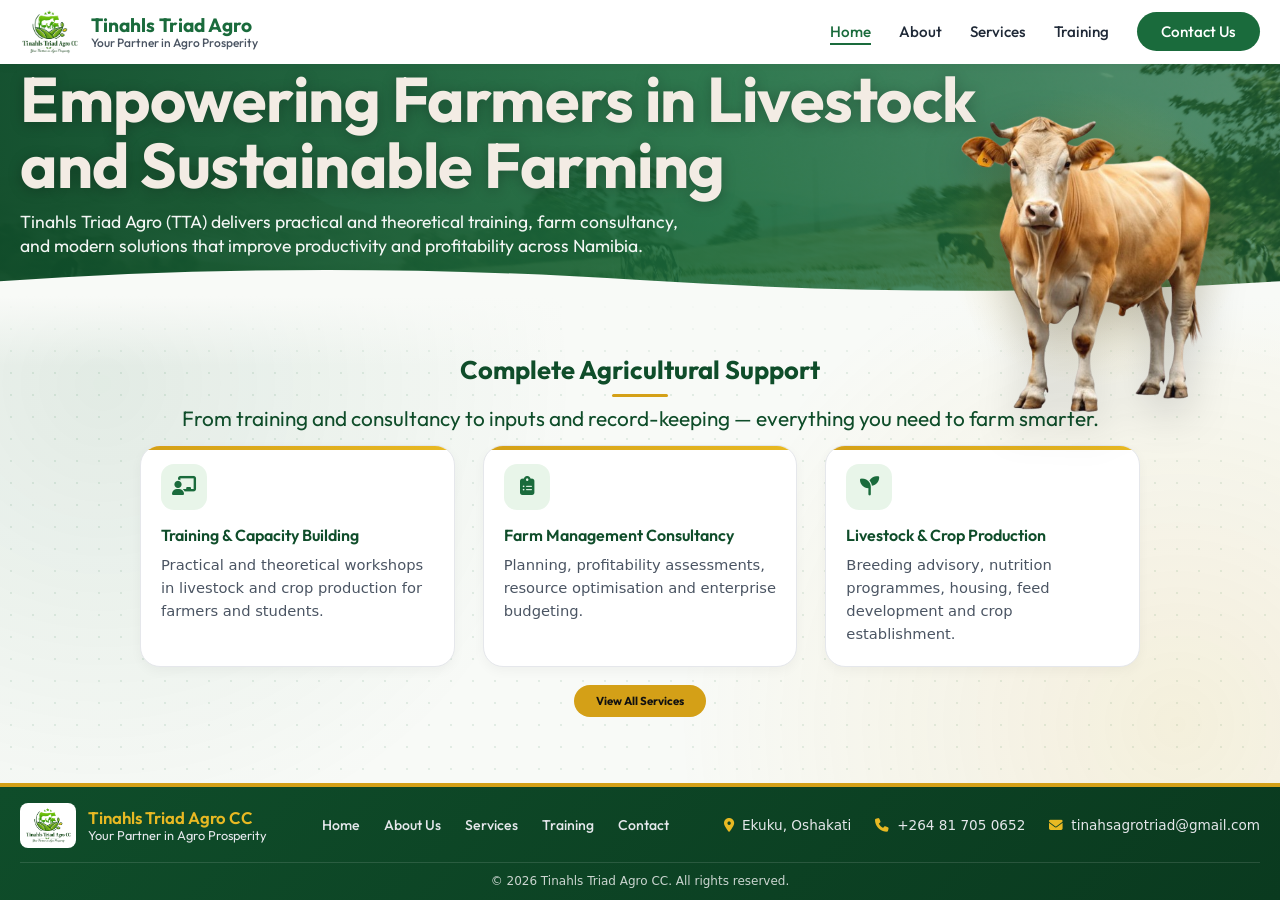
==== commit 63e94c81: "Clean up HTML by removing comments Removed unnecessary comments from the HTML structure." ====
--- a/index.html
+++ b/index.html
@@ -13,7 +13,6 @@
 </head>
 <body>
 
-  <!-- Header -->
   <header class="header">
     <div class="container">
       <nav class="nav">
@@ -38,7 +37,6 @@
     </div>
   </header>
 
-  <!-- Hero Section -->
   <section class="hero">
     <div class="container hero-container">
       <div class="hero-text">
@@ -46,14 +44,11 @@
         <p>Tinahls Triad Agro (TTA) delivers practical and theoretical training, farm consultancy, and modern solutions that improve productivity and profitability across Namibia.</p>
       </div>
     </div>
-
-    <!-- The cow image -->
     <div class="hero-image">
       <img src="images/cow.png" alt="Cow" />
     </div>
   </section>
 
-  <!-- Services Section -->
   <section class="services-preview">
     <div class="container">
       <div class="section-header">
@@ -89,7 +84,6 @@
   <footer class="footer">
     <div class="container">
       <div class="footer-grid">
-        <!-- Brand -->
         <div class="footer-brand">
           <img src="images/logo1.png" alt="Tinahls Triad Agro" />
           <div class="footer-brand-text">
@@ -98,7 +92,6 @@
           </div>
         </div>
 
-        <!-- Links -->
         <div class="footer-col">
           <ul class="footer-links">
             <li><a href="index.html">Home</a></li>
@@ -109,7 +102,6 @@
           </ul>
         </div>
 
-        <!-- Contact -->
         <div class="footer-col">
           <div class="footer-contact">
             <span><i class="fas fa-map-marker-alt"></i> Ekuku, Oshakati</span>
--- a/css/style.css
+++ b/css/style.css
@@ -74,11 +74,11 @@
   display: flex;
   align-items: center;
   justify-content: space-between;
-  padding: 12px 0;
+  padding: 9px 0;
 }
 
 .logo { display: flex; align-items: center; gap: 12px; }
-.logo img { height: 50px; width: auto; }
+.logo img { height: 46px; width: auto; }
 .logo-text { font-family: var(--font-display); font-size: 1.2rem; font-weight: 700; color: var(--primary); line-height: 1.1; }
 .logo-text span { display: block; font-size: 0.75rem; font-weight: 500; color: var(--text-muted); }
 
@@ -102,7 +102,8 @@
   flex-shrink: 0;
 }
 
-.hero::after {
+.hero::after,
+.about-hero::after {
   content: '';
   position: absolute;
   left: 0;
@@ -119,9 +120,7 @@
   z-index: 2;
 }
 
-.hero-text {
-  max-width: 100%;
-}
+.hero-text { max-width: 100%; }
 
 .hero-text h1 {
   font-family: var(--font-display);
@@ -195,7 +194,7 @@
 
 /* ===== SERVICES SECTION ===== */
 .services-preview {
-  padding: 8px 0 24px;
+  padding: 6px 0 16px;
   flex-grow: 1;
   position: relative;
   z-index: 5;
@@ -203,6 +202,7 @@
   flex-direction: column;
   justify-content: center;
   background:
+    linear-gradient(var(--bg-light), rgba(248, 250, 247, 0)) 0 0 / 100% 70px no-repeat,
     radial-gradient(circle at 8% 18%, rgba(26, 107, 60, 0.10), transparent 38%),
     radial-gradient(circle at 92% 88%, rgba(212, 160, 23, 0.12), transparent 40%),
     radial-gradient(rgba(26, 107, 60, 0.10) 1px, transparent 1.4px) 0 0 / 22px 22px,
@@ -247,7 +247,7 @@
   background: white;
   border: 1px solid #e5e7eb;
   border-radius: 20px;
-  padding: 20px 20px 22px;
+  padding: 18px 20px 20px;
   box-shadow: 0 4px 12px rgba(0, 0, 0, 0.04);
   transition: transform 0.25s ease, box-shadow 0.25s ease, border-color 0.25s ease;
   animation: fadeUp 0.7s ease backwards;
@@ -294,11 +294,113 @@
   font-weight: 700;
 }
 
-/* ===== FOOTER (Horizontal Layout) ===== */
+/* ===== ABOUT PAGE ===== */
+.about-hero {
+  background:
+    linear-gradient(90deg, rgba(15, 77, 42, 0.96) 0%, rgba(26, 107, 60, 0.88) 55%, rgba(26, 107, 60, 0.70) 100%),
+    url('../images/hero-bg.jpg') center / cover no-repeat,
+    var(--primary);
+  color: white;
+  padding: 14px 0 34px;
+  position: relative;
+  flex-shrink: 0;
+}
+.about-hero .container { position: relative; z-index: 2; }
+.about-hero p {
+  font-family: var(--font-display);
+  font-size: clamp(0.98rem, 1.15vw, 1.15rem);
+  line-height: 1.4;
+  max-width: 1150px;
+  color: var(--cream);
+  text-shadow: 0 2px 12px rgba(0, 0, 0, 0.2);
+  animation: fadeUp 0.7s ease backwards;
+}
+
+.vm-section {
+  padding: 22px 0 12px;
+  background:
+    linear-gradient(var(--bg-light), rgba(248, 250, 247, 0)) 0 0 / 100% 70px no-repeat,
+    radial-gradient(circle at 8% 18%, rgba(26, 107, 60, 0.10), transparent 38%),
+    radial-gradient(circle at 92% 88%, rgba(212, 160, 23, 0.12), transparent 40%),
+    radial-gradient(rgba(26, 107, 60, 0.10) 1px, transparent 1.4px) 0 0 / 22px 22px,
+    var(--bg-light);
+}
+.vm-grid {
+  display: grid;
+  grid-template-columns: repeat(2, 1fr);
+  gap: 48px;
+  max-width: 58%; 
+}
+.vm-item {
+  padding-left: 16px;
+  border-left: 3px solid rgba(212, 160, 23, 0.7);
+  animation: fadeUp 0.7s ease 0.15s backwards;
+}
+.vm-item h3 {
+  display: flex;
+  align-items: center;
+  gap: 10px;
+  font-family: var(--font-display);
+  font-size: 1.2rem;
+  font-weight: 700;
+  color: var(--primary-dark);
+  margin-bottom: 4px;
+}
+.vm-item h3 i { color: var(--accent); font-size: 1.05rem; }
+.vm-item p { font-size: 0.95rem; line-height: 1.5; color: var(--text-muted); }
+
+.founder-section { background: var(--white); flex-grow: 1; padding: 0; display: flex; }
+.founder-section > .container { display: flex; }
+.founder-grid {
+  display: grid;
+  flex: 1;
+  grid-template-columns: 1.2fr 0.8fr;
+  align-items: end;
+  gap: 30px;
+}
+.founder-text { text-align: center; align-self: center; padding: 8px 0 14px; animation: fadeUp 0.7s ease 0.2s backwards; }
+.founder-text h2 {
+  font-family: var(--font-display);
+  font-size: 2.05rem;
+  font-weight: 700;
+  color: var(--primary-dark);
+}
+.founder-text h2::after {
+  content: '';
+  display: block;
+  width: 56px;
+  height: 3px;
+  margin: 6px auto 10px;
+  border-radius: 3px;
+  background: var(--accent);
+}
+.founder-text p {
+  font-family: var(--font-display);
+  font-size: 1.1rem;
+  line-height: 1.4;
+  color: var(--text-dark);
+  max-width: 740px;
+  margin: 0 auto 5px;
+}
+.founder-text strong { font-weight: 700; color: var(--primary-dark); }
+
+.founder-photo {
+  position: relative;
+  z-index: 3;
+  align-self: end;
+  justify-self: end;
+  margin-top: -150px;
+  animation: fadeIn 0.9s ease 0.3s backwards;
+}
+.founder-photo img { display: block; width: auto; max-width: none; height: min(450px, 58vh); }
+
+.founder-text p, .section-header p { text-wrap: balance; }
+
+/* ===== FOOTER (Horizontal Grid) ===== */
 .footer {
   background: linear-gradient(135deg, var(--primary-dark) 0%, var(--primary-deep) 100%);
   color: #d1d5db;
-  padding: 16px 0 12px; /* Reduced padding to make it slimmer */
+  padding: 16px 0 10px; 
   flex-shrink: 0;
   position: relative;
   border-top: 4px solid var(--accent);
@@ -306,7 +408,7 @@
 
 .footer-grid {
   display: flex;
-  flex-direction: row; /* Changed to row to put everything horizontal */
+  flex-direction: row; 
   justify-content: space-between;
   align-items: center;
   flex-wrap: wrap;
@@ -315,68 +417,24 @@
 }
 
 /* Brand */
-.footer-brand { 
-  display: flex; 
-  align-items: center; 
-  gap: 12px; 
-}
-.footer-brand img { 
-  height: 45px; 
-  width: auto; 
-  background: white; 
-  padding: 4px; 
-  border-radius: 8px; 
-}
-.footer-brand p { 
-  font-family: var(--font-display); 
-  font-size: 0.85rem; 
-  line-height: 1.3; 
-  color: #e5e7eb; 
-  display: none; /* Hide text on desktop to save space */
-}
+.footer-brand { display: flex; align-items: center; gap: 12px; }
+.footer-brand img { height: 45px; width: auto; background: white; padding: 4px; border-radius: 8px; }
+.footer-brand-text strong { display: block; font-family: var(--font-display); color: var(--accent-light); font-size: 1.05rem; font-weight: 600; line-height: 1.2; }
+.footer-brand-text span { display: block; font-family: var(--font-display); color: #e5e7eb; font-size: 0.8rem; font-weight: 400; line-height: 1.2; }
 
 /* Links */
-.footer-col h4 { display: none; /* Hide headings on desktop */ }
-.footer-links { 
-  list-style: none; 
-  display: flex; 
-  flex-direction: row; 
-  gap: 20px; 
-}
-.footer-links a { 
-  color: #e5e7eb !important; 
-  font-family: var(--font-display);
-  font-weight: 500;
-  transition: color 0.2s; 
-}
-.footer-links a:hover { 
-  color: var(--accent-light) !important; 
-}
+.footer-col h4 { display: none; }
+.footer-links { list-style: none; display: flex; flex-direction: row; gap: 24px; margin: 0; padding: 0; }
+.footer-links a { color: #e5e7eb !important; font-family: var(--font-display); font-weight: 500; transition: color 0.2s; }
+.footer-links a:hover { color: var(--accent-light) !important; }
 
 /* Contact */
-.footer-contact { 
-  display: flex; 
-  flex-direction: row; 
-  gap: 20px; 
-  color: #e5e7eb; 
-  font-size: 0.85rem;
-}
-.footer-contact span { 
-  display: flex; 
-  align-items: center; 
-  gap: 6px; 
-}
+.footer-contact { display: flex; flex-direction: row; gap: 24px; color: #e5e7eb; font-size: 0.85rem; }
+.footer-contact span { display: flex; align-items: center; gap: 8px; }
 .footer-contact i { color: var(--accent-light); }
 
 /* Bottom Copyright */
-.footer-bottom {
-  text-align: center;
-  margin-top: 12px;
-  padding-top: 10px;
-  border-top: 1px solid rgba(255, 255, 255, 0.12);
-  font-size: 0.75rem;
-  color: #cbd5d0;
-}
+.footer-bottom { text-align: center; margin-top: 14px; padding-top: 10px; border-top: 1px solid rgba(255, 255, 255, 0.12); font-size: 0.75rem; color: #cbd5d0; }
 
 /* ===== RESPONSIVE ===== */
 @media (max-width: 992px) {
@@ -384,32 +442,24 @@
   .hero-text { text-align: center; }
   .hero-text h1 br { display: none; }
   .hero-text p { margin: 0 auto; }
-
-  .hero-image {
-    right: 50%;
-    top: auto;
-    transform: translateX(50%);
-    bottom: -20px;
-    width: 80%;
-    max-width: 300px;
-  }
-
+  .hero-image { right: 50%; top: auto; transform: translateX(50%); bottom: -20px; width: 80%; max-width: 300px; }
   .services-preview { padding-top: 40px; }
   .services-grid { grid-template-columns: 1fr; max-width: 420px; }
   body { min-height: auto; }
   .container { padding: 0 20px; }
 
-  /* Revert footer to stacked on mobile/tablet */
-  .footer-grid { 
-    flex-direction: column; 
-    text-align: center; 
-    gap: 16px;
-  }
-  .footer-brand { justify-content: center; }
-  .footer-brand p { display: block; } /* Show text on mobile */
-  .footer-col h4 { display: block; margin-bottom: 8px; color: var(--accent-light); font-size: 0.8rem; text-transform: uppercase; } /* Show headings on mobile */
-  .footer-links { flex-direction: column; gap: 8px; }
-  .footer-contact { flex-direction: column; gap: 8px; align-items: center; }
+  .about-hero { padding: 24px 0 50px; }
+  .vm-grid { grid-template-columns: 1fr; gap: 18px; max-width: 520px; }
+  .founder-photo img { height: auto; max-width: 320px; }
+  .founder-grid { grid-template-columns: 1fr; gap: 0; }
+  .founder-text { padding: 30px 0 10px; }
+  .founder-photo { justify-self: center; margin-top: 0; }
+
+  /* Stack footer on mobile */
+  .footer-grid { flex-direction: column; text-align: center; gap: 20px; }
+  .footer-brand { justify-content: center; flex-direction: column; text-align: center; }
+  .footer-links { flex-direction: column; gap: 10px; align-items: center; }
+  .footer-contact { flex-direction: column; gap: 10px; align-items: center; }
 }
 
 @media (max-width: 768px) {
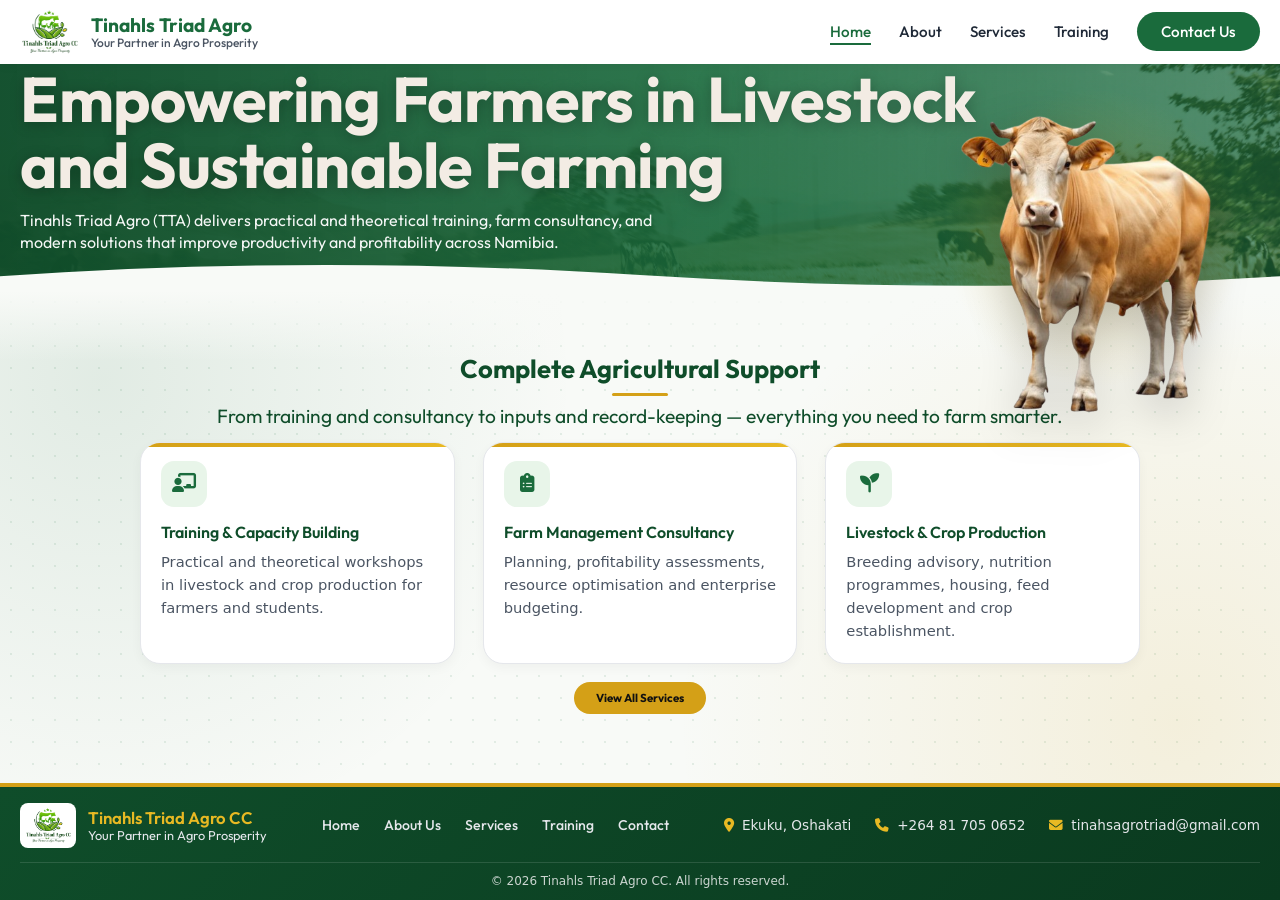
==== commit 3bd329d0: "Remove comment for footer and fix HTML structure" ====
--- a/index.html
+++ b/index.html
@@ -80,7 +80,6 @@
     </div>
   </section>
 
-  <!-- Footer -->
   <footer class="footer">
     <div class="container">
       <div class="footer-grid">
--- a/css/style.css
+++ b/css/style.css
@@ -1,4 +1,4 @@
-/* ===== Tinahls Triad Agro – Main Stylesheet (final) ===== */
+/* ===== Tinahls Triad Agro – Main Stylesheet (Fluid & Responsive) ===== */
 :root {
   --primary: #1a6b3c;
   --primary-dark: #0f4d2a;
@@ -102,8 +102,7 @@
   flex-shrink: 0;
 }
 
-.hero::after,
-.about-hero::after {
+.hero::after, .about-hero::after {
   content: '';
   position: absolute;
   left: 0;
@@ -120,11 +119,13 @@
   z-index: 2;
 }
 
-.hero-text { max-width: 100%; }
+.hero-text {
+  max-width: 100%;
+}
 
 .hero-text h1 {
   font-family: var(--font-display);
-  font-size: clamp(2.2rem, min(5.4vw, 7vh), 4.2rem);
+  font-size: clamp(2.2rem, min(5.4vw, 7vh), 4.2rem); /* Fluid typography */
   line-height: 1.05;
   margin-bottom: 12px;
   font-weight: 700;
@@ -136,7 +137,7 @@
 
 .hero-text p {
   font-family: var(--font-display);
-  font-size: 1.1rem;
+  font-size: clamp(1rem, 1.2vw, 1.15rem); /* Fluid typography */
   opacity: 0.95;
   margin-bottom: 0;
   line-height: 1.35;
@@ -212,7 +213,7 @@
 .section-header { text-align: center; margin-bottom: 14px; animation: fadeUp 0.7s ease 0.25s backwards; }
 .section-header h2 {
   font-family: var(--font-display);
-  font-size: 1.6rem;
+  font-size: clamp(1.5rem, 2vw, 1.8rem);
   font-weight: 700;
   color: var(--primary-dark);
   margin-bottom: 2px;
@@ -229,7 +230,7 @@
 .section-header p {
   font-family: var(--font-display);
   color: var(--primary-dark);
-  font-size: 1.3rem;
+  font-size: clamp(1rem, 1.5vw, 1.3rem);
   font-weight: 400;
   line-height: 1.25;
 }
@@ -396,7 +397,7 @@
 
 .founder-text p, .section-header p { text-wrap: balance; }
 
-/* ===== FOOTER (Horizontal Grid) ===== */
+/* ===== FOOTER ===== */
 .footer {
   background: linear-gradient(135deg, var(--primary-dark) 0%, var(--primary-deep) 100%);
   color: #d1d5db;
@@ -416,27 +417,23 @@
   font-size: 0.88rem;
 }
 
-/* Brand */
 .footer-brand { display: flex; align-items: center; gap: 12px; }
 .footer-brand img { height: 45px; width: auto; background: white; padding: 4px; border-radius: 8px; }
 .footer-brand-text strong { display: block; font-family: var(--font-display); color: var(--accent-light); font-size: 1.05rem; font-weight: 600; line-height: 1.2; }
 .footer-brand-text span { display: block; font-family: var(--font-display); color: #e5e7eb; font-size: 0.8rem; font-weight: 400; line-height: 1.2; }
 
-/* Links */
 .footer-col h4 { display: none; }
 .footer-links { list-style: none; display: flex; flex-direction: row; gap: 24px; margin: 0; padding: 0; }
 .footer-links a { color: #e5e7eb !important; font-family: var(--font-display); font-weight: 500; transition: color 0.2s; }
 .footer-links a:hover { color: var(--accent-light) !important; }
 
-/* Contact */
 .footer-contact { display: flex; flex-direction: row; gap: 24px; color: #e5e7eb; font-size: 0.85rem; }
 .footer-contact span { display: flex; align-items: center; gap: 8px; }
 .footer-contact i { color: var(--accent-light); }
 
-/* Bottom Copyright */
 .footer-bottom { text-align: center; margin-top: 14px; padding-top: 10px; border-top: 1px solid rgba(255, 255, 255, 0.12); font-size: 0.75rem; color: #cbd5d0; }
 
-/* ===== RESPONSIVE ===== */
+/* ===== RESPONSIVE FIXES ===== */
 @media (max-width: 992px) {
   .hero { padding: 20px 0 170px; }
   .hero-text { text-align: center; }
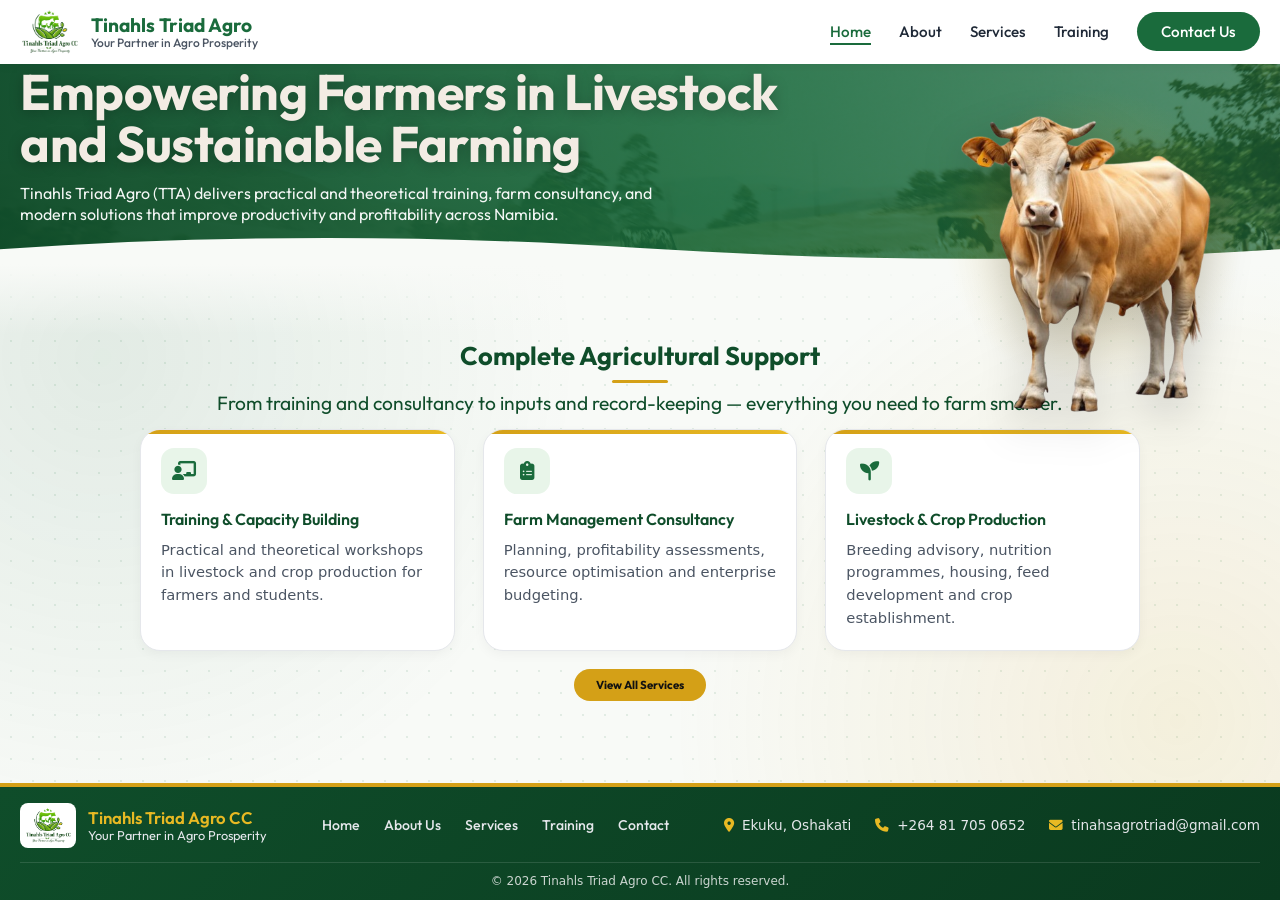
==== commit 14362af2: "Add pager.js script to index.html" ====
--- a/index.html
+++ b/index.html
@@ -117,5 +117,6 @@
   </footer>
 
   <script src="js/main.js"></script>
+  <script src="js/pager.js"></script>
 </body>
 </html>
--- a/css/style.css
+++ b/css/style.css
@@ -1,4 +1,11 @@
-/* ===== Tinahls Triad Agro – Main Stylesheet (Fluid & Responsive) ===== */
+/* ===== Tinahls Triad Agro – Main Stylesheet (fully responsive) =====
+   Breakpoints used:
+   - 1240px : footer stacks
+   - 1100px : hero + founder stack (tablets / small laptops)
+   - 900px  : mobile menu
+   - 700px  : phones (single column)
+   - 480px  : small phones
+*/
 :root {
   --primary: #1a6b3c;
   --primary-dark: #0f4d2a;
@@ -22,7 +29,9 @@
   box-sizing: border-box;
 }
 
-html { scroll-behavior: smooth; }
+html { scroll-behavior: smooth; -webkit-text-size-adjust: 100%; }
+
+img { max-width: 100%; }
 
 a { text-decoration: none; }
 a:focus-visible,
@@ -83,12 +92,12 @@
 .logo-text span { display: block; font-size: 0.75rem; font-weight: 500; color: var(--text-muted); }
 
 .nav-links { display: flex; gap: 28px; list-style: none; align-items: center; }
-.nav-links a { font-family: var(--font-display); font-weight: 500; color: var(--text-dark); font-size: 0.95rem; transition: color 0.2s; position: relative; }
+.nav-links a { font-family: var(--font-display); font-weight: 500; color: var(--text-dark); font-size: 0.95rem; transition: color 0.2s; position: relative; white-space: nowrap; }
 .nav-links a:hover, .nav-links a.active { color: var(--primary); }
 .nav-links a.active::after { content: ''; position: absolute; bottom: -4px; left: 0; width: 100%; height: 2px; background: var(--primary); }
 .nav-cta { background: var(--primary); color: white !important; padding: 10px 24px; border-radius: 50px; transition: background 0.25s, transform 0.25s; }
 .nav-cta:hover { background: var(--primary-dark); transform: translateY(-2px); }
-.menu-toggle { display: none; background: none; border: none; font-size: 1.5rem; color: var(--primary); cursor: pointer; }
+.menu-toggle { display: none; background: none; border: none; font-size: 1.5rem; color: var(--primary); cursor: pointer; padding: 8px; }
 
 /* ===== HERO SECTION ===== */
 .hero {
@@ -102,7 +111,10 @@
   flex-shrink: 0;
 }
 
-.hero::after, .about-hero::after {
+/* Soft curved edge at the bottom of the green sections */
+.hero::after,
+.about-hero::after,
+.page-hero::after {
   content: '';
   position: absolute;
   left: 0;
@@ -125,7 +137,8 @@
 
 .hero-text h1 {
   font-family: var(--font-display);
-  font-size: clamp(2.2rem, min(5.4vw, 7vh), 4.2rem); /* Fluid typography */
+  /* Sized so the heading never runs into the cow on laptops */
+  font-size: clamp(1.7rem, min(3.9vw, 7vh), 4.2rem);
   line-height: 1.05;
   margin-bottom: 12px;
   font-weight: 700;
@@ -137,7 +150,7 @@
 
 .hero-text p {
   font-family: var(--font-display);
-  font-size: clamp(1rem, 1.2vw, 1.15rem); /* Fluid typography */
+  font-size: clamp(1rem, 1.2vw, 1.15rem);
   opacity: 0.95;
   margin-bottom: 0;
   line-height: 1.35;
@@ -162,9 +175,11 @@
 .btn-primary { background: var(--accent); color: #111; }
 .btn-primary:hover { background: var(--accent-light); transform: translateY(-2px); box-shadow: 0 8px 18px rgba(212, 160, 23, 0.35); }
 
+/* THE COW – desktop: sits on the right and hangs over the cards.
+   On very wide screens it stays next to the content instead of the screen edge. */
 .hero-image {
   position: absolute;
-  right: 2%;
+  right: max(2%, calc((100% - 1300px) / 2 + 20px));
   top: 40px;
   width: 29%;
   max-width: 320px;
@@ -195,7 +210,7 @@
 
 /* ===== SERVICES SECTION ===== */
 .services-preview {
-  padding: 6px 0 16px;
+  padding: 0 0 8px;
   flex-grow: 1;
   position: relative;
   z-index: 5;
@@ -213,7 +228,7 @@
 .section-header { text-align: center; margin-bottom: 14px; animation: fadeUp 0.7s ease 0.25s backwards; }
 .section-header h2 {
   font-family: var(--font-display);
-  font-size: clamp(1.5rem, 2vw, 1.8rem);
+  font-size: clamp(1.4rem, 2vw, 1.8rem);
   font-weight: 700;
   color: var(--primary-dark);
   margin-bottom: 2px;
@@ -235,14 +250,18 @@
   line-height: 1.25;
 }
 
+/* Cards wrap by themselves: 3 in a row on desktop, 2 + 1 on tablets, 1 on phones */
 .services-grid {
-  display: grid;
-  grid-template-columns: repeat(3, 1fr);
-  gap: 28px;
+  display: flex;
+  flex-wrap: wrap;
+  justify-content: center;
+  gap: 24px 28px;
   max-width: 1000px;
   margin: 0 auto 18px;
 }
 .service-card {
+  flex: 1 1 270px;
+  max-width: 330px;
   position: relative;
   overflow: hidden;
   background: white;
@@ -309,7 +328,7 @@
 .about-hero .container { position: relative; z-index: 2; }
 .about-hero p {
   font-family: var(--font-display);
-  font-size: clamp(0.98rem, 1.15vw, 1.15rem);
+  font-size: clamp(1rem, 1.15vw, 1.15rem);
   line-height: 1.4;
   max-width: 1150px;
   color: var(--cream);
@@ -317,6 +336,7 @@
   animation: fadeUp 0.7s ease backwards;
 }
 
+/* Vision & Mission */
 .vm-section {
   padding: 22px 0 12px;
   background:
@@ -330,7 +350,7 @@
   display: grid;
   grid-template-columns: repeat(2, 1fr);
   gap: 48px;
-  max-width: 58%; 
+  max-width: 58%; /* leaves room on the right for the founder photo */
 }
 .vm-item {
   padding-left: 16px;
@@ -350,6 +370,7 @@
 .vm-item h3 i { color: var(--accent); font-size: 1.05rem; }
 .vm-item p { font-size: 0.95rem; line-height: 1.5; color: var(--text-muted); }
 
+/* Meet the Founder */
 .founder-section { background: var(--white); flex-grow: 1; padding: 0; display: flex; }
 .founder-section > .container { display: flex; }
 .founder-grid {
@@ -362,7 +383,7 @@
 .founder-text { text-align: center; align-self: center; padding: 8px 0 14px; animation: fadeUp 0.7s ease 0.2s backwards; }
 .founder-text h2 {
   font-family: var(--font-display);
-  font-size: 2.05rem;
+  font-size: clamp(1.7rem, 2vw, 2.05rem);
   font-weight: 700;
   color: var(--primary-dark);
 }
@@ -377,7 +398,7 @@
 }
 .founder-text p {
   font-family: var(--font-display);
-  font-size: 1.1rem;
+  font-size: clamp(1rem, 1.15vw, 1.1rem);
   line-height: 1.4;
   color: var(--text-dark);
   max-width: 740px;
@@ -385,6 +406,7 @@
 }
 .founder-text strong { font-weight: 700; color: var(--primary-dark); }
 
+/* Big photo that rises over the Vision/Mission band and stands on the footer line */
 .founder-photo {
   position: relative;
   z-index: 3;
@@ -393,15 +415,471 @@
   margin-top: -150px;
   animation: fadeIn 0.9s ease 0.3s backwards;
 }
-.founder-photo img { display: block; width: auto; max-width: none; height: min(450px, 58vh); }
+.founder-photo img { display: block; width: auto; max-width: none; height: min(450px, 58vh, 30vw); }
 
 .founder-text p, .section-header p { text-wrap: balance; }
+
+/* ===== SERVICES PAGE (full green page + one big card at a time) ===== */
+.services-page {
+  flex-grow: 1;
+  display: flex;
+  flex-direction: column;
+  justify-content: center;
+  padding: 22px 0 30px;
+  color: white;
+  background:
+    radial-gradient(circle at 85% 8%, rgba(232, 185, 35, 0.18), transparent 38%),
+    linear-gradient(135deg, rgba(10, 58, 31, 0.94) 0%, rgba(26, 107, 60, 0.86) 60%, rgba(26, 107, 60, 0.72) 100%),
+    url('../images/hero-bg.jpg') center / cover no-repeat,
+    var(--primary);
+}
+
+.services-intro { text-align: center; margin-bottom: 22px; }
+.services-intro h1 {
+  font-family: var(--font-display);
+  font-size: clamp(1.7rem, 3.1vw, 2.6rem);
+  font-weight: 700;
+  line-height: 1.1;
+  color: var(--cream);
+  text-shadow: 0 2px 14px rgba(0, 0, 0, 0.25);
+  animation: fadeUp 0.7s ease backwards;
+}
+.services-intro h1::after {
+  content: '';
+  display: block;
+  width: 64px;
+  height: 3px;
+  margin: 10px auto 10px;
+  border-radius: 3px;
+  background: var(--accent-light);
+}
+.services-intro p {
+  font-family: var(--font-display);
+  font-size: clamp(1rem, 1.3vw, 1.2rem);
+  line-height: 1.4;
+  color: #e8efe9;
+  max-width: 720px;
+  margin: 0 auto;
+  text-wrap: balance;
+  animation: fadeUp 0.7s ease 0.12s backwards;
+}
+
+.svc-carousel {
+  width: 100%;
+  max-width: 860px;
+  margin: 0 auto;
+  animation: fadeUp 0.7s ease 0.22s backwards;
+}
+.svc-viewport {
+  overflow: hidden;
+  border-radius: 24px;
+  background: white;
+  box-shadow: 0 24px 50px rgba(0, 0, 0, 0.3);
+  touch-action: pan-y;
+}
+.svc-track {
+  display: flex;
+  transition: transform 0.55s cubic-bezier(0.65, 0, 0.35, 1);
+}
+.svc-slide {
+  flex: 0 0 100%;
+  display: grid;
+  grid-template-columns: 1fr 1fr;
+  position: relative;
+}
+.svc-slide::before {
+  content: '';
+  position: absolute;
+  top: 0;
+  left: 0;
+  right: 0;
+  height: 5px;
+  z-index: 1;
+  background: linear-gradient(90deg, var(--accent), var(--accent-light));
+}
+.svc-head {
+  background: linear-gradient(160deg, #f3faf4, #e2f1e6);
+  padding: 30px 28px 26px;
+  display: flex;
+  flex-direction: column;
+  align-items: center;
+  justify-content: center;
+  text-align: center;
+  gap: 16px;
+}
+.svc-icon {
+  width: 80px;
+  height: 80px;
+  border-radius: 50%;
+  background: var(--primary);
+  color: white;
+  display: flex;
+  align-items: center;
+  justify-content: center;
+  font-size: 2rem;
+  box-shadow: 0 8px 18px rgba(26, 107, 60, 0.28);
+}
+.svc-head h2 {
+  text-wrap: balance;
+  font-family: var(--font-display);
+  font-size: clamp(1.2rem, 1.7vw, 1.5rem);
+  font-weight: 700;
+  line-height: 1.2;
+  color: var(--primary-dark);
+}
+.svc-body { padding: 30px 32px 26px; display: flex; align-items: center; }
+.svc-list { list-style: none; display: grid; gap: 11px; width: 100%; }
+.svc-list li {
+  display: flex;
+  align-items: flex-start;
+  gap: 12px;
+  font-size: 1.02rem;
+  line-height: 1.35;
+  color: var(--text-dark);
+}
+.svc-list li::before {
+  content: '\f00c';
+  font-family: 'Font Awesome 6 Free';
+  font-weight: 900;
+  flex-shrink: 0;
+  width: 22px;
+  height: 22px;
+  margin-top: 1px;
+  border-radius: 50%;
+  background: #e8f5e9;
+  color: var(--primary);
+  font-size: 0.62rem;
+  display: inline-flex;
+  align-items: center;
+  justify-content: center;
+}
+
+.svc-controls {
+  display: flex;
+  align-items: center;
+  justify-content: center;
+  gap: 18px;
+  margin-top: 20px;
+}
+.svc-btn {
+  width: 46px;
+  height: 46px;
+  border-radius: 50%;
+  border: 2px solid rgba(255, 255, 255, 0.55);
+  background: transparent;
+  color: white;
+  font-size: 1rem;
+  cursor: pointer;
+  display: inline-flex;
+  align-items: center;
+  justify-content: center;
+  transition: background 0.25s, color 0.25s, transform 0.25s;
+}
+.svc-btn:hover { background: white; color: var(--primary); transform: translateY(-2px); }
+.svc-dots { display: flex; align-items: center; gap: 8px; }
+.svc-dot {
+  width: 10px;
+  height: 10px;
+  padding: 0;
+  border: 0;
+  border-radius: 6px;
+  background: rgba(255, 255, 255, 0.4);
+  cursor: pointer;
+  transition: width 0.3s, background 0.3s;
+}
+.svc-dot[aria-current="true"] { width: 28px; background: var(--accent-light); }
+.svc-next {
+  display: inline-flex;
+  align-items: center;
+  gap: 10px;
+  padding: 12px 24px;
+  border: 0;
+  border-radius: 50px;
+  background: var(--accent);
+  color: #111;
+  font-family: var(--font-display);
+  font-weight: 700;
+  font-size: 0.95rem;
+  cursor: pointer;
+  transition: background 0.25s, transform 0.25s, box-shadow 0.25s;
+}
+.svc-next:hover { background: var(--accent-light); transform: translateY(-2px); box-shadow: 0 8px 18px rgba(0, 0, 0, 0.25); }
+
+/* ===== TRAINING PAGE (designed to fit one screen on desktop) ===== */
+.page-hero {
+  background:
+    linear-gradient(90deg, rgba(15, 77, 42, 0.96) 0%, rgba(26, 107, 60, 0.88) 55%, rgba(26, 107, 60, 0.70) 100%),
+    url('../images/hero-bg.jpg') center / cover no-repeat,
+    var(--primary);
+  color: white;
+  text-align: center;
+  padding: 10px 0 30px;
+  position: relative;
+  flex-shrink: 0;
+}
+.page-hero::after { height: 24px; }
+.page-hero .container { position: relative; z-index: 2; }
+.page-hero h1 {
+  font-family: var(--font-display);
+  font-size: clamp(1.7rem, 3vw, 2.3rem);
+  font-weight: 700;
+  line-height: 1.1;
+  color: var(--cream);
+  text-shadow: 0 2px 14px rgba(0, 0, 0, 0.25);
+  animation: fadeUp 0.7s ease backwards;
+}
+.page-hero h1::after {
+  content: '';
+  display: block;
+  width: 60px;
+  height: 3px;
+  margin: 5px auto;
+  border-radius: 3px;
+  background: var(--accent-light);
+}
+.page-sub {
+  font-family: var(--font-display);
+  font-size: clamp(0.98rem, 1.2vw, 1.1rem);
+  line-height: 1.4;
+  color: #e8efe9;
+  max-width: 1050px;
+  margin: 0 auto;
+  text-wrap: balance;
+  animation: fadeUp 0.7s ease 0.12s backwards;
+}
+
+/* Who / How / Where: glass cards inside the green band */
+.info-row {
+  display: grid;
+  grid-template-columns: repeat(auto-fit, minmax(290px, 1fr));
+  gap: 14px;
+  max-width: 1200px;
+  margin: 12px auto 0;
+  text-align: left;
+}
+.info-card {
+  display: grid;
+  grid-template-columns: auto 1fr;
+  gap: 12px;
+  align-items: start;
+  padding: 12px 14px;
+  border-radius: 16px;
+  background: rgba(255, 255, 255, 0.10);
+  border: 1px solid rgba(255, 255, 255, 0.22);
+  -webkit-backdrop-filter: blur(6px);
+  backdrop-filter: blur(6px);
+  animation: fadeUp 0.7s ease backwards;
+}
+.info-card:nth-child(1) { animation-delay: 0.20s; }
+.info-card:nth-child(2) { animation-delay: 0.30s; }
+.info-card:nth-child(3) { animation-delay: 0.40s; }
+.info-icon {
+  width: 40px;
+  height: 40px;
+  border-radius: 12px;
+  background: rgba(232, 185, 35, 0.22);
+  color: var(--accent-light);
+  display: flex;
+  align-items: center;
+  justify-content: center;
+  font-size: 1.1rem;
+}
+.info-card h3 { font-family: var(--font-display); font-size: 1.02rem; font-weight: 600; color: var(--accent-light); margin-bottom: 2px; }
+.info-card p { font-family: var(--font-display); font-size: 0.85rem; line-height: 1.42; color: #e8efe9; }
+
+/* Key training areas */
+.tr-section {
+  flex-grow: 1;
+  padding: 0 0 8px;
+  display: flex;
+  flex-direction: column;
+  justify-content: center;
+  background:
+    linear-gradient(var(--bg-light), rgba(248, 250, 247, 0)) 0 0 / 100% 70px no-repeat,
+    radial-gradient(circle at 8% 18%, rgba(26, 107, 60, 0.10), transparent 38%),
+    radial-gradient(circle at 92% 88%, rgba(212, 160, 23, 0.12), transparent 40%),
+    radial-gradient(rgba(26, 107, 60, 0.10) 1px, transparent 1.4px) 0 0 / 22px 22px,
+    var(--bg-light);
+}
+.tr-section .section-header { margin: 2px 0 8px; }
+.tr-section .section-header h2 { font-size: 1.6rem; }
+.tr-section .section-header h2::after { margin: 5px auto 0; }
+
+.tr-grid {
+  display: grid;
+  grid-template-columns: repeat(auto-fit, minmax(290px, 1fr));
+  gap: 14px;
+  max-width: 1200px;
+  margin: 0 auto;
+}
+.area-card {
+  position: relative;
+  overflow: hidden;
+  display: grid;
+  grid-template-columns: auto 1fr;
+  gap: 12px;
+  align-items: start;
+  background: white;
+  border: 1px solid #e5e7eb;
+  border-radius: 16px;
+  padding: 11px 16px;
+  box-shadow: 0 4px 12px rgba(0, 0, 0, 0.04);
+  transition: transform 0.25s ease, box-shadow 0.25s ease, border-color 0.25s ease;
+}
+.area-card::before {
+  content: '';
+  position: absolute;
+  top: 0;
+  left: 0;
+  right: 0;
+  height: 3px;
+  background: linear-gradient(90deg, var(--accent), var(--accent-light));
+}
+.area-card:hover {
+  transform: translateY(-5px);
+  border-color: rgba(26, 107, 60, 0.25);
+  box-shadow: 0 14px 28px rgba(15, 77, 42, 0.14);
+}
+.area-card .service-icon { width: 42px; height: 42px; font-size: 1.1rem; border-radius: 12px; margin: 0; }
+.area-card:hover .service-icon { background: var(--primary); color: white; }
+.area-card h3 { font-family: var(--font-display); font-size: 1rem; font-weight: 600; color: var(--primary-dark); margin-bottom: 3px; }
+.area-card p { font-size: 0.86rem; line-height: 1.45; color: var(--text-muted); }
+
+/* Cards fade in as you scroll (only when JavaScript is on) */
+.js .reveal {
+  opacity: 0;
+  translate: 0 20px;
+  transition: opacity 0.6s ease, translate 0.6s ease, transform 0.25s ease, box-shadow 0.25s ease, border-color 0.25s ease;
+  transition-delay: var(--d, 0s), var(--d, 0s), 0s, 0s, 0s;
+}
+.js .reveal.in { opacity: 1; translate: 0 0; }
+
+/* Call to action band (one compact row on desktop) */
+.tr-cta {
+  position: relative;
+  color: white;
+  padding: 30px 0 12px;
+  flex-shrink: 0;
+  background:
+    radial-gradient(circle at 85% 20%, rgba(232, 185, 35, 0.20), transparent 40%),
+    linear-gradient(135deg, rgba(10, 58, 31, 0.94) 0%, rgba(26, 107, 60, 0.86) 60%, rgba(26, 107, 60, 0.72) 100%),
+    url('../images/hero-bg.jpg') center / cover no-repeat,
+    var(--primary);
+}
+.tr-cta::before {
+  content: '';
+  position: absolute;
+  left: 0; right: 0; top: -1px;
+  height: 22px;
+  transform: scaleY(-1);
+  pointer-events: none;
+  background: url("data:image/svg+xml,%3Csvg xmlns='http://www.w3.org/2000/svg' viewBox='0 0 1440 60' preserveAspectRatio='none'%3E%3Cpath fill='%23f8faf7' d='M0 60V32C240 6 480 6 720 30s480 26 720 2V60z'/%3E%3C/svg%3E") center / 100% 100% no-repeat;
+}
+.cta-row {
+  position: relative;
+  display: flex;
+  align-items: center;
+  justify-content: center;
+  gap: 22px;
+  max-width: 1200px;
+  margin: 0 auto;
+}
+.cta-icon {
+  width: 52px; height: 52px; flex-shrink: 0;
+  border-radius: 50%;
+  background: rgba(232, 185, 35, 0.18);
+  border: 2px solid rgba(232, 185, 35, 0.6);
+  color: var(--accent-light);
+  font-size: 1.3rem;
+  display: flex; align-items: center; justify-content: center;
+}
+.cta-text { flex: 1 1 auto; min-width: 0; text-align: left; }
+.cta-text h2 { font-family: var(--font-display); font-size: clamp(1.25rem, 2vw, 1.6rem); font-weight: 700; line-height: 1.15; color: var(--cream); }
+.cta-text p { font-family: var(--font-display); font-size: 0.95rem; line-height: 1.4; color: #e8efe9; margin-top: 3px; }
+.btn-cta { padding: 12px 26px; font-size: 0.96rem; gap: 10px; flex-shrink: 0; white-space: nowrap; }
+
+
+/* ===== CONTACT PAGE ===== */
+.ct-section {
+  flex-grow: 1;
+  display: flex;
+  align-items: center;
+  padding: 6px 0 14px;
+  background:
+    linear-gradient(var(--bg-light), rgba(248, 250, 247, 0)) 0 0 / 100% 70px no-repeat,
+    radial-gradient(circle at 8% 18%, rgba(26, 107, 60, 0.10), transparent 38%),
+    radial-gradient(circle at 92% 88%, rgba(212, 160, 23, 0.12), transparent 40%),
+    radial-gradient(rgba(26, 107, 60, 0.10) 1px, transparent 1.4px) 0 0 / 22px 22px,
+    var(--bg-light);
+}
+.ct-grid { display: grid; grid-template-columns: 0.8fr 1.2fr; gap: 28px; max-width: 1200px; width: 100%; align-items: stretch; }
+.ct-info { display: flex; flex-direction: column; justify-content: center; gap: 10px; }
+.ct-item {
+  display: grid; grid-template-columns: auto 1fr; gap: 14px; align-items: center;
+  background: white; border: 1px solid #e5e7eb; border-left: 4px solid var(--accent);
+  border-radius: 14px; padding: 10px 16px;
+  box-shadow: 0 4px 12px rgba(0, 0, 0, 0.04);
+  transition: transform 0.25s ease, box-shadow 0.25s ease;
+  animation: fadeUp 0.6s ease backwards;
+}
+.ct-item:nth-child(2) { animation-delay: .08s; } .ct-item:nth-child(3) { animation-delay: .16s; } .ct-item:nth-child(4) { animation-delay: .24s; }
+.ct-item:hover { transform: translateY(-3px); box-shadow: 0 12px 24px rgba(15, 77, 42, 0.12); }
+.ct-icon { width: 42px; height: 42px; border-radius: 12px; background: #e8f4ec; color: var(--primary); display: flex; align-items: center; justify-content: center; font-size: 1.1rem; }
+.ct-wa { background: #e3f7ea; color: #1faa52; font-size: 1.3rem; }
+.ct-item h3 { font-family: var(--font-display); font-size: 0.98rem; font-weight: 600; color: var(--primary-dark); }
+.ct-item p { font-size: 0.9rem; line-height: 1.4; color: var(--text-muted); }
+.ct-item a { color: inherit; text-decoration: none; }
+.ct-item a:hover { color: var(--primary); text-decoration: underline; }
+
+.ct-form-card {
+  position: relative; overflow: hidden;
+  background: white; border: 1px solid #e5e7eb; border-radius: 18px;
+  padding: 18px 22px 16px;
+  box-shadow: 0 10px 28px rgba(15, 77, 42, 0.10);
+  animation: fadeUp 0.6s ease 0.1s backwards;
+}
+.ct-form-card::before { content: ''; position: absolute; top: 0; left: 0; right: 0; height: 4px; background: linear-gradient(90deg, var(--accent), var(--accent-light)); }
+.ct-form-card h2 { font-family: var(--font-display); font-size: 1.35rem; font-weight: 700; color: var(--primary-dark); }
+.ct-lead { font-size: 0.9rem; color: var(--text-muted); margin: 2px 0 10px; }
+.ct-form-card form { display: grid; gap: 9px; }
+.ct-row { display: grid; grid-template-columns: 1fr 1fr; gap: 12px; }
+.ct-form-card label { display: grid; gap: 3px; font-size: 0.82rem; font-weight: 600; color: var(--primary-dark); }
+.ct-form-card input, .ct-form-card select, .ct-form-card textarea {
+  width: 100%; font: inherit; font-size: 0.93rem; font-weight: 400; color: #1f2937;
+  padding: 8px 11px; border: 1px solid #d1d5db; border-radius: 10px; background: #fbfcfb;
+  transition: border-color 0.2s, box-shadow 0.2s;
+}
+.ct-form-card textarea { resize: vertical; min-height: 64px; }
+.ct-form-card input:focus, .ct-form-card select:focus, .ct-form-card textarea:focus {
+  outline: none; border-color: var(--primary); box-shadow: 0 0 0 3px rgba(26, 107, 60, 0.15); background: white;
+}
+.ct-form-card .btn-cta { justify-self: start; cursor: pointer; border: 0; }
+.ct-form-card .btn-cta:disabled { opacity: 0.6; cursor: wait; }
+.ct-hp { position: absolute; left: -9999px; }
+.ct-status { font-size: 0.88rem; min-height: 1.2em; margin: 0; }
+.ct-status.ok { color: var(--primary); font-weight: 600; }
+.ct-status.err { color: #b42318; font-weight: 600; }
+
+/* Next-page hint (tablets and phones only) */
+.next-hint { display: none; }
+@media (max-width: 1100px) {
+  .next-hint {
+    display: flex; align-items: center; justify-content: center; gap: 8px;
+    margin: 0 auto 10px; padding: 9px 16px; width: fit-content; max-width: 100%;
+    border-radius: 999px; border: 1px solid rgba(232, 185, 35, 0.55);
+    background: rgba(232, 185, 35, 0.12); color: var(--accent-light);
+    font-family: var(--font-display); font-size: 0.88rem; text-decoration: none; text-align: center;
+  }
+  .next-hint strong { color: white; }
+  .next-hint i { animation: nudge 1.4s ease-in-out infinite; }
+}
+@keyframes nudge { 0%, 100% { transform: translateX(0); } 50% { transform: translateX(4px); } }
 
 /* ===== FOOTER ===== */
 .footer {
   background: linear-gradient(135deg, var(--primary-dark) 0%, var(--primary-deep) 100%);
   color: #d1d5db;
-  padding: 16px 0 10px; 
+  padding: 16px 0 10px;
   flex-shrink: 0;
   position: relative;
   border-top: 4px solid var(--accent);
@@ -409,7 +887,7 @@
 
 .footer-grid {
   display: flex;
-  flex-direction: row; 
+  flex-direction: row;
   justify-content: space-between;
   align-items: center;
   flex-wrap: wrap;
@@ -419,50 +897,147 @@
 
 .footer-brand { display: flex; align-items: center; gap: 12px; }
 .footer-brand img { height: 45px; width: auto; background: white; padding: 4px; border-radius: 8px; }
-.footer-brand-text strong { display: block; font-family: var(--font-display); color: var(--accent-light); font-size: 1.05rem; font-weight: 600; line-height: 1.2; }
+.footer-brand-text strong { display: block; font-family: var(--font-display); color: var(--accent-light); font-size: 1.05rem; font-weight: 600; line-height: 1.2; white-space: nowrap; }
 .footer-brand-text span { display: block; font-family: var(--font-display); color: #e5e7eb; font-size: 0.8rem; font-weight: 400; line-height: 1.2; }
 
 .footer-col h4 { display: none; }
 .footer-links { list-style: none; display: flex; flex-direction: row; gap: 24px; margin: 0; padding: 0; }
-.footer-links a { color: #e5e7eb !important; font-family: var(--font-display); font-weight: 500; transition: color 0.2s; }
+.footer-links a { color: #e5e7eb !important; font-family: var(--font-display); font-weight: 500; transition: color 0.2s; white-space: nowrap; }
 .footer-links a:hover { color: var(--accent-light) !important; }
 
 .footer-contact { display: flex; flex-direction: row; gap: 24px; color: #e5e7eb; font-size: 0.85rem; }
-.footer-contact span { display: flex; align-items: center; gap: 8px; }
+.footer-contact span { display: flex; align-items: center; gap: 8px; white-space: nowrap; }
 .footer-contact i { color: var(--accent-light); }
 
 .footer-bottom { text-align: center; margin-top: 14px; padding-top: 10px; border-top: 1px solid rgba(255, 255, 255, 0.12); font-size: 0.75rem; color: #cbd5d0; }
 
-/* ===== RESPONSIVE FIXES ===== */
-@media (max-width: 992px) {
-  .hero { padding: 20px 0 170px; }
+/* =====================================================
+   RESPONSIVE
+   ===================================================== */
+
+/* ---- Small laptops: footer stacks neatly in the centre ---- */
+@media (max-width: 1240px) {
+  .footer-grid { flex-direction: column; text-align: center; gap: 14px; }
+  .footer-brand { justify-content: center; }
+  .footer-links { flex-wrap: wrap; justify-content: center; gap: 8px 22px; }
+  .footer-contact { flex-wrap: wrap; justify-content: center; gap: 8px 22px; }
+}
+
+/* ---- Tablets and small laptops: stack hero + founder ---- */
+@media (max-width: 1100px) {
+  body { min-height: auto; }
+
+  /* Hero: text centred, cow sits underneath and overlaps the section below */
+  .hero { padding: 14px 0 0; }
   .hero-text { text-align: center; }
   .hero-text h1 br { display: none; }
   .hero-text p { margin: 0 auto; }
-  .hero-image { right: 50%; top: auto; transform: translateX(50%); bottom: -20px; width: 80%; max-width: 300px; }
-  .services-preview { padding-top: 40px; }
-  .services-grid { grid-template-columns: 1fr; max-width: 420px; }
-  body { min-height: auto; }
-  .container { padding: 0 20px; }
-
-  .about-hero { padding: 24px 0 50px; }
-  .vm-grid { grid-template-columns: 1fr; gap: 18px; max-width: 520px; }
-  .founder-photo img { height: auto; max-width: 320px; }
-  .founder-grid { grid-template-columns: 1fr; gap: 0; }
-  .founder-text { padding: 30px 0 10px; }
-  .founder-photo { justify-self: center; margin-top: 0; }
-
-  /* Stack footer on mobile */
-  .footer-grid { flex-direction: column; text-align: center; gap: 20px; }
-  .footer-brand { justify-content: center; flex-direction: column; text-align: center; }
-  .footer-links { flex-direction: column; gap: 10px; align-items: center; }
-  .footer-contact { flex-direction: column; gap: 10px; align-items: center; }
-}
-
-@media (max-width: 768px) {
+  .hero-image {
+    position: relative;
+    right: auto;
+    top: auto;
+    width: min(62vw, 300px);
+    max-width: none;
+    margin: 18px auto -40px;
+  }
+  .services-preview { padding: 64px 0 28px; justify-content: flex-start; }
+
+  /* About */
+  .about-hero { padding: 18px 0 40px; }
+  .vm-section { padding: 26px 0 26px; }
+  .vm-grid { max-width: none; gap: 28px; }
+
+  .founder-section { display: block; }
+  .founder-section > .container { display: block; }
+  .founder-grid { display: block; }
+  .founder-text { padding: 30px 0 14px; }
+  .founder-photo { display: flex; justify-content: center; margin-top: 0; }
+  .founder-photo img { height: auto; width: min(80%, 360px); }
+}
+
+/* ---- Mobile menu ---- */
+@media (max-width: 900px) {
   .menu-toggle { display: block; }
-  .nav-links { display: none; position: absolute; top: 100%; left: 0; right: 0; background: white; flex-direction: column; padding: 20px; box-shadow: 0 10px 20px rgba(0,0,0,0.1); }
+  .nav-links {
+    display: none;
+    position: absolute;
+    top: 100%;
+    left: 0;
+    right: 0;
+    background: white;
+    flex-direction: column;
+    align-items: flex-start;
+    gap: 16px;
+    padding: 20px;
+    box-shadow: 0 10px 20px rgba(0, 0, 0, 0.1);
+  }
   .nav-links.active { display: flex; }
+}
+
+/* ---- Phones ---- */
+@media (max-width: 700px) {
+  .container { padding: 0 16px; }
+  .vm-grid { grid-template-columns: 1fr; gap: 20px; }
+  .services-grid { gap: 18px; }
+  .service-card { flex-basis: 100%; max-width: 420px; }
+  .footer-contact { flex-direction: column; align-items: center; gap: 10px; }
+  .footer-links { gap: 8px 18px; }
+}
+
+@media (max-width: 480px) {
+  .logo img { height: 40px; }
+  .logo-text { font-size: 1rem; }
+  .logo-text span { font-size: 0.66rem; }
+  .founder-photo img { width: min(88%, 320px); }
+}
+
+/* ---- Services page on tablets and phones ---- */
+@media (max-width: 1100px) {
+  .services-page { padding: 28px 0 34px; justify-content: flex-start; }
+}
+@media (max-width: 700px) {
+  .svc-slide { grid-template-columns: 1fr; }
+  .svc-head { flex-direction: row; align-items: center; gap: 14px; padding: 22px 20px 16px; }
+  .svc-icon { width: 48px; height: 48px; font-size: 1.2rem; flex-shrink: 0; }
+  .svc-head h2 { flex: 1 1 0; }
+  .svc-body { padding: 18px 20px 22px; }
+  .svc-list li { font-size: 0.98rem; }
+  .svc-controls { gap: 12px; }
+  .svc-btn { width: 42px; height: 42px; }
+  .svc-next { padding: 11px 18px; font-size: 0.9rem; }
+  .svc-dots { gap: 6px; }
+  .svc-dot { width: 8px; height: 8px; }
+  .svc-dot[aria-current="true"] { width: 20px; }
+}
+@media (max-width: 400px) {
+  .svc-dots { display: none; }
+  .svc-controls { justify-content: space-between; }
+}
+
+/* ---- Training page on tablets and phones ---- */
+@media (max-width: 1100px) {
+  .tr-section { justify-content: flex-start; padding: 14px 0 26px; }
+}
+@media (max-width: 800px) {
+  .cta-row { flex-direction: column; text-align: center; gap: 12px; }
+  .cta-text { text-align: center; }
+  .tr-cta { padding: 44px 0 30px; }
+}
+@media (max-width: 700px) {
+  .page-hero { padding: 18px 0 44px; }
+  .info-row, .tr-grid { grid-template-columns: 1fr; }
+}
+
+
+/* ---- Contact page ---- */
+@media (max-width: 900px) {
+  .ct-grid { grid-template-columns: 1fr; gap: 18px; }
+  .ct-section { padding: 18px 0 28px; }
+}
+@media (max-width: 560px) {
+  .ct-row { grid-template-columns: 1fr; }
+  .ct-form-card { padding: 18px 16px; }
+  .ct-form-card .btn-cta { justify-self: stretch; justify-content: center; }
 }
 
 @media (prefers-reduced-motion: reduce) {
